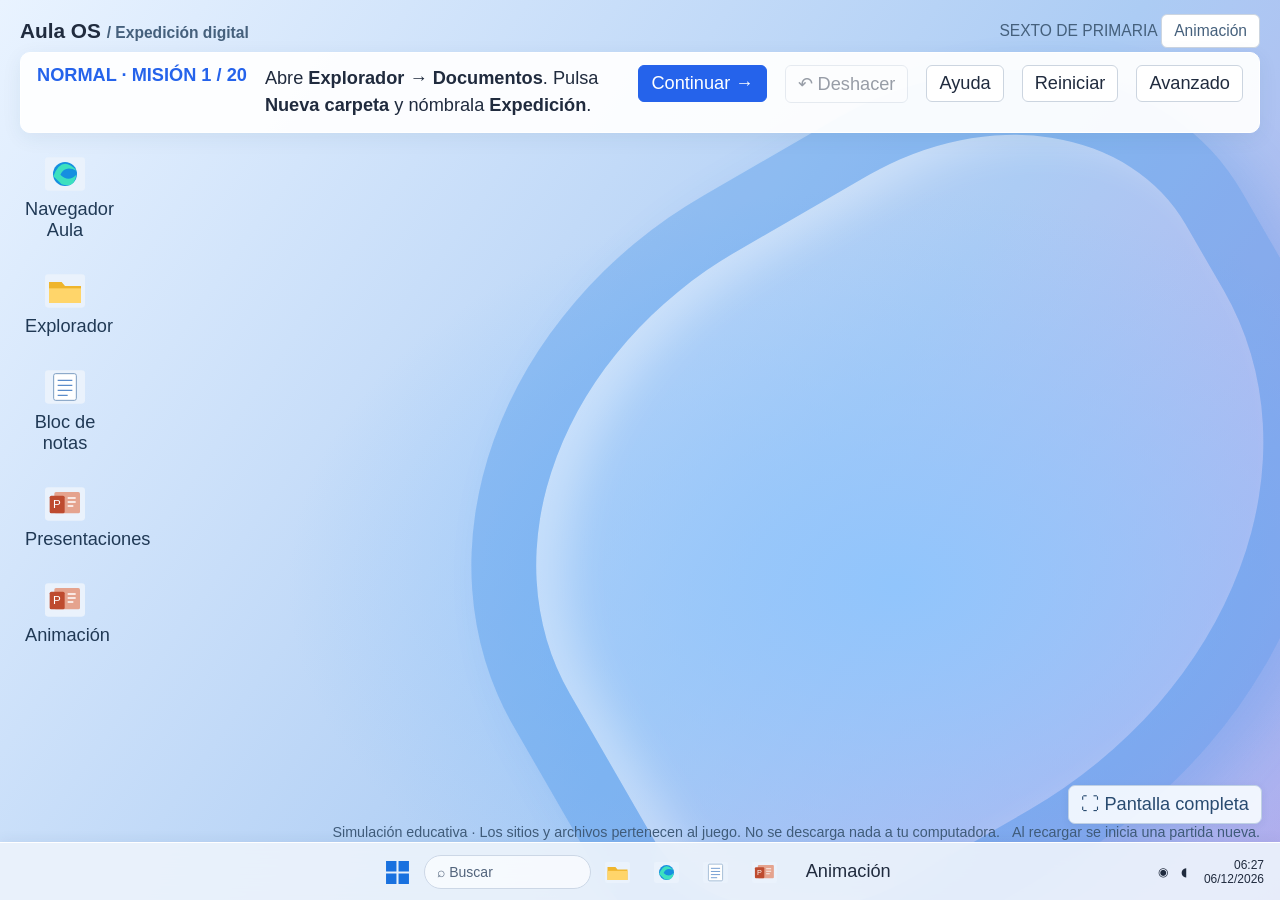
==== index.html @ e80fc4e3 "Integra estudio de animación para sexto dentro de OS6" ====
<!doctype html><html lang="es"><meta charset="utf-8"><meta name="viewport" content="width=device-width,initial-scale=1"><title>OS6</title><style>
:root{font-family:Segoe UI,Arial,sans-serif;color:#202b3e;font-size:18.2px}*{box-sizing:border-box}body{margin:0;background:#dfeafb;overflow:hidden}button,input,textarea{font:inherit}button{cursor:pointer;color:inherit;border:1px solid #ccd5e0;border-radius:6px;background:#fff;padding:7px 12px}button:hover{background:#e8f1ff}button:focus-visible,input:focus-visible{outline:2px solid #2563eb}button:disabled{opacity:.45;cursor:default}#wallpaper{position:fixed;inset:0;background:radial-gradient(ellipse at 70% 65%,#91c5fc 0,transparent 48%),linear-gradient(125deg,#e9f3ff,#acccf4 60%,#b4a9eb)}#wallpaper:after{content:'';position:absolute;width:60vw;height:70vh;left:36%;top:15%;border-radius:48% 35% 55% 30%;border:65px solid #1676df44;transform:rotate(-30deg);box-shadow:inset 24px 20px 40px #fff5,20px 25px 50px #317fe033}header{position:fixed;left:20px;top:14px;right:20px;display:flex;align-items:center;justify-content:space-between;z-index:2}header strong{font-size:20.8px}header span{font-size:15.6px;color:#45607c}#mission{position:fixed;top:52px;left:20px;right:20px;background:#fffffff0;border:1px solid #ffffff;border-radius:10px;padding:12px 16px;z-index:10002;box-shadow:0 5px 20px #23426a12;display:flex;gap:18px;align-items:center;min-height:74px}#mission .badge{white-space:nowrap;color:#2563eb;font-weight:700}#instruction{flex:1;line-height:1.5}#mission small{display:block;color:#61748c}#desktop{position:fixed;inset:146px 20px 78px;display:flex;flex-direction:column;gap:12px;align-items:start}.shortcut{width:90px;border:1px solid transparent;background:transparent;text-align:center;padding:8px 4px;color:#203955}.shortcut:hover,.shortcut.sel{background:#ffffff70;border-color:#fff}.shortcut svg{display:block;width:40px;height:40px;margin:0 auto 5px}.window{position:absolute;background:#f6f8fc;border:1px solid #fff9;border-radius:10px;box-shadow:0 16px 60px #18375b44;overflow:hidden;min-width:340px;display:flex;flex-direction:column}.titlebar{height:40px;display:flex;align-items:center;padding-left:14px;background:#eef3fa;user-select:none;cursor:move;touch-action:none}.titlebar strong{flex:1;font-size:16.9px;font-weight:600}.titlebar button{border:0;background:transparent;border-radius:0;height:40px;min-width:42px;padding:0}.titlebar button.close:hover{background:#dc3545;color:white}.content{padding:14px;overflow:auto;flex:1;min-height:0}.toolbar{display:flex;align-items:center;gap:6px;flex-wrap:wrap;padding:9px 12px;border-bottom:1px solid #dce3ed;background:#fff}.path{flex:1;min-width:180px;background:#f6f8fb;border:1px solid #dbe2ed;border-radius:5px;padding:7px;color:#627087}.files{display:grid;grid-template-columns:repeat(auto-fill,minmax(100px,1fr));gap:9px}.file{border:1px solid transparent;background:transparent;text-align:center;min-height:105px;word-break:break-word;font-size:15.6px;padding:8px}.file svg{width:58px;height:58px;display:block;margin:auto auto 6px}.file.sel{background:#dcecff;border-color:#90bdf4}.file.cut{opacity:.5}.empty{color:#748299;margin:30px;text-align:center}.browserline{display:flex;gap:6px;padding:9px;background:white}.browserline input{flex:1;min-width:100px;border:1px solid #ccd8e6;border-radius:20px;padding:8px 14px}.sitehead{border-bottom:1px solid #dce3ed;padding-bottom:15px;margin-bottom:14px}.sitehead h2{margin:2px 0 5px;font-size:28.6px}.sitehead p{margin:0 0 12px;color:#62718a}.search{display:flex;gap:8px}.search input{flex:1;min-width:60px;padding:8px;border:1px solid #ccd8e6;border-radius:6px}.gallery{display:grid;grid-template-columns:repeat(auto-fill,minmax(145px,1fr));gap:12px}.card{background:white;border:1px solid #dde5ee;border-radius:8px;padding:10px;text-align:center}.card svg{width:100%;height:100px;display:block;background:#edf4fa;border-radius:5px}.card h3{font-size:18.2px;margin:9px 0}.card button{font-size:15.6px;width:100%}.notice{font-size:15.6px;color:#6b7e93;margin:12px 0}.homecards{display:flex;gap:12px;margin:25px 0;flex-wrap:wrap}.homecards button{padding:20px;flex:1;text-align:left;line-height:1.7}.homecards b{display:block;font-size:23.4px;color:#2563eb}#taskbar{position:fixed;bottom:0;height:54px;left:0;right:0;background:#f2f6fbdc;backdrop-filter:blur(20px);border-top:1px solid white;display:flex;justify-content:center;align-items:center;gap:8px;z-index:10003}#taskbar button{background:transparent;border:0;width:44px;height:42px;padding:9px}#taskbar svg{width:25px;height:25px}#taskbar button:hover{background:#fff9}#clock{position:absolute;right:18px;font-size:15.6px;text-align:right}#start{position:fixed;bottom:65px;left:50%;transform:translateX(-50%);width:330px;background:#f5f8fff5;padding:24px;border:1px solid white;border-radius:12px;box-shadow:0 15px 60px #16365b44;z-index:10004}#start button{display:block;width:100%;text-align:left;margin-top:10px}#context{position:fixed;z-index:10008;background:#fcfdfff5;border:1px solid #d5dfeb;box-shadow:0 8px 24px #122b4b33;border-radius:8px;padding:5px;min-width:190px}#context button{display:block;border:0;background:transparent;width:100%;text-align:left}#toast{position:fixed;bottom:70px;right:20px;padding:12px 18px;border-radius:9px;background:#14375a;color:white;z-index:10009;max-width:360px;box-shadow:0 8px 24px #0002}#dialog{position:fixed;inset:0;background:#152c4666;display:grid;place-items:center;z-index:10010}#dialog[hidden], [hidden]{display:none!important}.dialogbox{width:min(420px,90vw);background:#fff;border:1px solid #dde7f1;border-radius:10px;padding:22px}.dialogbox h2{font-size:23.4px;margin-top:0}.dialogbox input{width:100%;padding:10px;margin:8px 0 15px;border:1px solid #becddd;border-radius:5px}.actions{display:flex;justify-content:end;gap:8px}.primary{background:#2563eb;color:white;border-color:#2563eb}textarea{width:100%;height:calc(100% - 70px);min-height:140px;resize:none;border:1px solid #d8e1ed;border-radius:6px;padding:12px;background:white}.note-name{width:210px;padding:7px;border:1px solid #ccd8e6;border-radius:5px}.hint{font-size:15.6px;color:#667c92}.preview svg{width:100%;height:250px}footer{position:fixed;bottom:60px;right:20px;font-size:14.3px;color:#405c7a}#mouse{position:fixed;pointer-events:none;z-index:20000;display:none;width:40px;filter:drop-shadow(1px 2px 2px #0005)}body.guide,body.guide *{cursor:none!important}@media(max-width:650px){header span{display:none}#mission{left:8px;right:8px;top:43px;gap:8px;padding:9px;font-size:15.6px}.window{max-width:calc(100vw - 16px)!important;left:8px!important}#desktop{top:155px}#clock{display:none}footer{font-size:13px;right:8px}}

.save-dialog{width:min(680px,94vw);background:#f6f8fc;border:1px solid #e4ebf3;border-radius:10px;box-shadow:0 22px 80px #142b4d66;overflow:hidden}
.save-title{padding:14px 18px;background:#edf2f9;font-weight:600}
.save-main{display:flex;height:min(280px,40vh)}.save-main aside{width:130px;background:#edf2f8;padding:12px;border-right:1px solid #dce4ee}.save-main aside button{border:0;background:transparent;text-align:left;width:100%}
.save-list{flex:1;overflow:auto;align-content:start;padding:14px;background:#fff;grid-template-columns:repeat(auto-fill,minmax(100px,1fr))}
.save-bottom{padding:14px 18px;border-top:1px solid #dce4ee}.save-bottom label{display:flex;align-items:center;gap:14px}.save-name{flex:1;min-width:60px;padding:8px;border:1px solid #b9cadc;border-radius:5px}
#toast{display:flex;align-items:center;gap:10px}.toast-icon{display:inline-flex;flex-shrink:0}.toast-icon svg{width:28px;height:28px}

#start{width:min(530px,94vw);padding:24px 26px 0;background:#f3f7fff2;backdrop-filter:blur(24px);max-height:calc(100vh - 210px);overflow:auto}
.start-brand{display:flex;align-items:center;gap:12px;margin-bottom:22px}.start-logo{display:flex;width:32px;height:32px}.start-logo svg{width:100%;height:100%}.start-brand strong{display:block;font-size:23.4px}.start-brand div>span{font-size:15.6px;color:#687e96}
#start h3{font-size:16.9px;margin:18px 0 10px;font-weight:600}#start h3>span{font-size:14.3px;font-weight:400;color:#74869b;margin-left:10px}
.start-grid{display:grid;grid-template-columns:repeat(4,1fr);gap:5px}
#start .start-grid button{display:flex;flex-direction:column;align-items:center;justify-content:start;gap:8px;margin:0;padding:12px 4px;min-height:87px;border:1px solid transparent;background:transparent;text-align:center;font-size:15.6px;line-height:1.3}
#start .start-grid button:hover{background:#ffffffa0;border-color:#e0e9f6}#start .start-grid svg{width:35px;height:35px;flex-shrink:0}
#startRecent{display:grid;grid-template-columns:1fr 1fr;gap:5px;min-height:60px}#start #startRecent button{display:flex;align-items:center;gap:9px;background:transparent;border:0;margin:0;padding:9px;text-align:left;font-size:15.6px;overflow:hidden}#startRecent svg{width:28px;height:28px;flex-shrink:0}#startRecent span{overflow:hidden;text-overflow:ellipsis;white-space:nowrap}#startRecent p{font-size:15.6px;color:#74869b;grid-column:1/-1;margin:8px 0 16px}
.start-bottom{display:flex;align-items:center;gap:10px;background:#e5edf8b0;margin:18px -26px 0;padding:14px 26px;border-top:1px solid #dbe4f0;font-size:15.6px}.start-avatar{display:grid;place-items:center;width:30px;height:30px;background:#c6daf7;color:#255ba3;border-radius:50%;font-weight:600}#start .start-bottom button{margin:0 0 0 auto;width:34px;height:34px;padding:7px;background:transparent;border:0}#startRestart svg{width:20px;height:20px}
@media(max-width:450px){.start-grid{grid-template-columns:repeat(3,1fr)}}

.ppt-body{padding:0!important;display:flex;flex-direction:column;background:#e9edf3}.ppt-ribbon{display:flex;flex-wrap:wrap;align-items:center;gap:6px;padding:9px 12px;background:#fff;border-top:3px solid #be4b2f;border-bottom:1px solid #d4dce7}.ppt-ribbon b{color:#b34e36;margin-right:10px;font-size:16.9px}.ppt-ribbon button{font-size:15.6px;padding:6px 8px}.ppt-ribbon label{display:flex;align-items:center;gap:4px;font-size:15.6px}.ppt-ribbon input{width:30px;height:25px;border:0;padding:0}.ppt-layout{display:flex;flex:1;min-height:0}.ppt-thumbs{width:135px;flex-shrink:0;border-right:1px solid #cad4e0;padding:10px;overflow:auto}.ppt-thumb{display:flex;align-items:center;gap:5px;width:100%;border:1px solid transparent;background:transparent;padding:4px;margin-bottom:9px;font-size:14.3px}.ppt-thumb.active{border-color:#c45a41;background:#fff5f1}.ppt-thumb>div{width:90px;aspect-ratio:16/9;background:white;border:1px solid #cad4e0;overflow:hidden;padding:5px;text-align:left}.ppt-thumb strong{display:block;font-size:9.1px;overflow:hidden;white-space:nowrap}.ppt-thumb svg{width:23px;height:20px}.ppt-work{flex:1;min-width:0;overflow:auto;padding:18px;display:flex;flex-direction:column;align-items:center;justify-content:flex-start}.ppt-image-tools{order:-1;flex-shrink:0;padding:0 0 12px!important;position:sticky;top:-18px;z-index:2;background:#e9edf3}.ppt-image-tools select{font:inherit;max-width:150px}.ppt-image-tools input[type=range]{width:130px;touch-action:none}.ppt-image-tools output{min-width:3em;text-align:center}.ppt-slide{width:100%;max-width:690px;aspect-ratio:16/9;position:relative;flex-shrink:0;box-shadow:0 3px 12px #20334726;overflow:hidden}.ppt-title{position:absolute;left:6%;top:7%;width:88%;height:19%;font-size:clamp(19.5px,2.6vw,36.4px);font-weight:600;border:1px dashed #b3becc;background:transparent;padding:4px;color:#23324b}.ppt-text{position:absolute;left:6%;top:31%;width:42%;height:55%;min-height:0;font-size:20.8px;border:1px dashed #b3becc;background:transparent;padding:6px;border-radius:0}.ppt-images{position:absolute;inset:0;pointer-events:none}.ppt-picture{position:absolute;pointer-events:auto;cursor:move;touch-action:none;border:2px solid transparent}.ppt-picture.picked{border:2px solid #bd553c}.ppt-picture svg{width:100%;height:auto;display:block;pointer-events:none}.ppt-image-tools{display:flex;flex-wrap:wrap;gap:10px;align-items:center;font-size:15.6px;padding-top:12px}.ppt-image-tools label{display:flex;align-items:center;gap:5px}.ppt-image-tools button{font-size:15.6px}.ppt-status{padding:6px 12px;font-size:14.3px;background:#f7f9fc;color:#657b94;border-top:1px solid #d4dce7}.ppt-player{position:fixed;inset:0;background:#101827;z-index:30000;display:flex;flex-direction:column;align-items:center;justify-content:center;padding:25px}.ppt-player-stage{width:min(1100px,95vw);aspect-ratio:16/9;max-height:85vh;position:relative;overflow:hidden;background:white}.ppt-player-stage h2{position:absolute;left:6%;top:7%;width:88%;margin:0;font-size:clamp(26px,3.9vw,57.2px);white-space:pre-wrap}.ppt-player-stage>p{position:absolute;left:6%;top:31%;width:42%;margin:0;font-size:clamp(19.5px,2.6vw,33.8px);white-space:pre-wrap}.ppt-show-image{position:absolute}.ppt-show-image svg{width:100%;height:auto}.ppt-player-controls{display:flex;gap:15px;align-items:center;color:white;margin-top:14px;font-size:16.9px}

.ppt-tabs{display:flex;gap:22px;padding:10px 16px 0;background:#fff;border-top:3px solid #be4b2f;font-size:15.6px;flex-shrink:0}.ppt-tabs span,.ppt-tabs strong{padding:0 0 8px}.ppt-tabs strong{color:#b34e36;border-bottom:3px solid #b34e36}.ppt-ribbon{border-top:0!important}.ppt-ribbon .ppt-new{display:flex;align-items:center;gap:8px;padding:7px 10px;background:#fff8f4;border-color:#e2c6bb}.ppt-new svg{width:34px;height:30px;flex-shrink:0}.ppt-new span{max-width:85px;text-align:left}.ppt-thumbs{cursor:default}
.ppt-tabs button{border:0;border-radius:0;background:transparent;padding:0 0 8px;font-size:15.6px}.ppt-tabs button.active{color:#b34e36;border-bottom:3px solid #b34e36}#sessionStatus{margin-left:8px}
#mission{max-height:28vh;overflow:auto;align-items:start}.titlebar{flex-shrink:0}.window{min-width:min(340px,calc(100vw - 20px))}#desktop{top:var(--workspace-top,150px)}@media(max-width:650px){.window{left:10px!important}}

#mission{flex-wrap:wrap}#instruction{min-width:180px}#taskbar{height:58px;gap:5px;background:#edf3fbe8;box-shadow:0 -1px 12px #38587515}#taskbar button{position:relative;border-radius:5px;transition:background .15s}#taskbar button.running:after{content:'';position:absolute;bottom:2px;left:17px;width:10px;height:3px;border-radius:3px;background:#708399}#taskbar button.active{background:#fff9}#taskbar button.active:after{background:#1976d2;width:20px;left:12px}#taskbar .task-search{width:clamp(70px,13vw,170px);height:34px;border:1px solid #ccd7e6;background:#ffffffa0;border-radius:18px;text-align:left;padding:0 12px;font-size:14px;color:#52647c}#taskbar .task-search svg{width:16px;height:16px;vertical-align:middle;margin-right:6px}.task-tray{position:absolute;right:16px;display:flex;align-items:center;gap:12px;font-size:12px}.task-tray #clock{position:static;font-size:12px;white-space:pre-line}.tray-symbols{letter-spacing:5px}#startSearch{width:100%;border:1px solid #bacce1;border-bottom:2px solid #3686d5;border-radius:18px;padding:9px 14px;background:#ffffffd0;margin-bottom:16px;font-size:15px}#start .start-grid button[hidden]{display:none!important}#start{bottom:68px}#missionBubble{position:fixed;right:22px;bottom:80px;z-index:10011;width:min(410px,calc(100vw - 32px));max-height:50vh;overflow:auto;background:#fffdf4;color:#293c54;border:1px solid #e1c77c;border-radius:12px;padding:16px 40px 14px 18px;box-shadow:0 8px 32px #193b6133;font-size:16px;line-height:1.5}#missionBubble:after{content:'';position:absolute;bottom:-8px;right:30px;width:14px;height:14px;background:#fffdf4;border-right:1px solid #e1c77c;border-bottom:1px solid #e1c77c;transform:rotate(45deg)}#missionBubble p{margin:8px 0 0;white-space:pre-line}.bubble-close{position:absolute;right:5px;top:4px;border:0;background:transparent;padding:2px 8px}#taskbar button:focus-visible{outline:2px solid #2563eb}@media(max-width:850px){.tray-symbols{display:none}#taskbar{justify-content:flex-start;padding-left:8px}.task-tray{right:8px}}@media(max-width:500px){#taskbar .task-search{display:none}.task-tray{display:none}#taskbar{justify-content:center}#missionBubble{right:16px}}
</style><body><div id="wallpaper"></div><header><strong>Aula OS <span> / Expedición digital</span></strong><span>SEXTO DE PRIMARIA <button onclick="launchTask('animation')">Animación</button></span></header><section id="mission" aria-live="polite"><span class="badge" id="level"></span><div id="instruction"></div><button id="continue" class="primary">Continuar →</button><button id="undo" title="Deshacer · Ctrl/Cmd + Z" disabled>↶ Deshacer</button><button id="help">Ayuda</button><button id="reset">Reiniciar</button><button id="modeToggle" aria-pressed="false">Avanzado</button></section><main id="desktop"></main><div id="windows"></div><section id="start" hidden aria-label="Menú Inicio"><div class="start-brand"><span class="start-logo"></span><div><strong>Aula OS</strong><span>Tu espacio de trabajo</span></div></div><input id="startSearch" aria-label="Buscar aplicación" placeholder="Buscar una aplicación"><h3>Anclado</h3><div class="start-grid"><button data-app="browser" data-icon="browser"><span>Navegador Aula</span></button><button data-app="files" data-icon="folder"><span>Explorador</span></button><button data-app="note" data-icon="note"><span>Bloc de notas</span></button><button data-app="slides" data-icon="slides"><span>Presentaciones</span></button><button data-app="animation" data-icon="slides"><span>Animación</span></button><button data-app="docs" data-icon="folder"><span>Documentos</span></button><button data-app="pictures" data-icon="picture"><span>Imágenes</span></button><button data-app="downloads" data-icon="download"><span>Descargas</span></button><button data-app="help" data-icon="help"><span>Ayuda</span></button><button id="guideToggle" data-icon="mouse"><span>Mouse guía: apagado</span></button></div><h3>Recomendados <span>Archivos recientes</span></h3><div id="startRecent"></div><div class="start-bottom"><span class="start-avatar" aria-hidden="true">A</span><span>Estudiante</span><button id="startRestart" aria-label="Reiniciar práctica" title="Reiniciar práctica"><svg viewBox="0 0 24 24" fill="none"><path d="M12 3v9M7 6a8 8 0 1 0 10 0" stroke="currentColor" stroke-width="2" stroke-linecap="round"/></svg></button></div></section><nav id="taskbar" aria-label="Barra de tareas"></nav><div id="context" hidden></div><aside id="missionBubble" role="status" aria-live="polite" hidden><button aria-label="Cerrar ayuda" class="bubble-close">×</button><strong>Antes de continuar…</strong><p></p></aside><div id="toast" role="status" hidden></div><div id="dialog" hidden></div><footer>Simulación educativa · Los sitios y archivos pertenecen al juego. No se descarga nada a tu computadora. <span id="sessionStatus">Al recargar se inicia una partida nueva.</span></footer><div id="mouse" aria-hidden="true"></div>
<script>
'use strict';
const $=s=>document.querySelector(s), svg=(body,bg='#eaf2fc')=>`<svg viewBox="0 0 120 100" xmlns="http://www.w3.org/2000/svg"><rect width="120" height="100" rx="10" fill="${bg}"/>${body}</svg>`;
const icons={folder:svg('<path d="M12 23h38l10 12h48v51H12Z" fill="#efb52c"/><path d="M12 42h96v44H12Z" fill="#ffd56a"/>'),browser:svg('<circle cx="60" cy="50" r="36" fill="#168fe0"/><path d="M25 57q25-65 70-17-35-18-49 12 25 24 48 0-5 42-44 29Z" fill="#3de0bf"/>'),note:svg('<rect x="26" y="10" width="68" height="80" rx="6" fill="#fff" stroke="#7c9dc1" stroke-width="3"/><path d="M38 30h44M38 45h44M38 60h44M38 75h30" stroke="#5b8cca" stroke-width="4"/>'),start:'<svg viewBox="0 0 24 24"><path d="M1 1h10v10H1Zm12 0h10v10H13ZM1 13h10v10H1Zm12 0h10v10H13Z" fill="#1971df"/></svg>'};
const art=[
['sol','Sol','naturaleza','<circle cx="60" cy="50" r="24" fill="#ffc928"/><path d="M60 10v10M60 80v10M20 50H10M100 50h10M30 20l8 9M90 20l-8 9M30 80l8-9M90 80l-8-9" stroke="#eea20b" stroke-width="5"/>'],
['gato','Gato','naturaleza','<path d="M30 65V22l25 16h10l25-16v43Q60 97 30 65" fill="#8196aa"/><circle cx="47" cy="55" r="4"/><circle cx="74" cy="55" r="4"/><path d="m57 68 5 5 5-5" fill="#f5b4ba"/>'],
['casa','Casa','naturaleza','<path d="M25 44h70v45H25Z" fill="#f8d69b"/><path d="m15 45 45-32 45 32" fill="#ca6557"/><path d="M51 89V59h20v30" fill="#6089a8"/>'],
['flor','Flor','naturaleza','<path d="M60 90V50" stroke="#408767" stroke-width="7"/><g fill="#e58fa7"><circle cx="45" cy="35" r="17"/><circle cx="75" cy="35" r="17"/><circle cx="60" cy="22" r="17"/><circle cx="60" cy="48" r="17"/></g><circle cx="60" cy="35" r="13" fill="#ffdc66"/>'],
['pez','Pez','naturaleza','<path d="m80 50 29-25v50Z" fill="#cc7743"/><ellipse cx="51" cy="50" rx="38" ry="25" fill="#f5b36b"/><circle cx="31" cy="44" r="4" fill="#27374e"/>'],
['estrella','Estrella','espacio','<path d="m60 9 14 27 30 5-22 22 5 29-27-14-27 14 5-29-22-22 30-5Z" fill="#ffd55b" stroke="#caa22c" stroke-width="3"/>'],
['cohete','Cohete','espacio','<path d="m48 71 12 23 12-23" fill="#f0a338"/><path d="M40 70V40Q40 20 60 7q20 13 20 33v30Z" fill="#dbe5f3" stroke="#637b9d" stroke-width="3"/><circle cx="60" cy="39" r="10" fill="#3796d5"/><path d="m40 52-17 30 17-9M80 52l17 30-17-9" fill="#cf655d"/>'],
['planeta','Planeta','espacio','<circle cx="60" cy="50" r="29" fill="#b39ad9"/><ellipse cx="60" cy="50" rx="51" ry="12" fill="none" stroke="#e3b971" stroke-width="8" transform="rotate(-23 60 50)"/>'],
['luna','Luna','espacio','<circle cx="60" cy="50" r="35" fill="#bdc9d8"/><g fill="#91a2b9"><circle cx="43" cy="39" r="9"/><circle cx="72" cy="65" r="11"/><circle cx="76" cy="32" r="6"/></g>'],
['arbol','Árbol','naturaleza','<path d="M54 52h13v42H54Z" fill="#a77c54"/><g fill="#54a17e"><circle cx="60" cy="29" r="23"/><circle cx="40" cy="47" r="22"/><circle cx="80" cy="47" r="22"/></g>']
,
['satelite','Satélite','espacio','<path d="M12 32h27v35H12Zm69 0h27v35H81Z" fill="#4284bd"/><path d="M45 26h30v46H45Z" fill="#bac7da"/><path d="m58 25 18-15M55 74l-8 17" stroke="#536f91" stroke-width="4"/>'],
['astronauta','Astronauta','espacio','<circle cx="60" cy="27" r="21" fill="#e5edf5" stroke="#688bad" stroke-width="3"/><rect x="46" y="18" width="28" height="19" rx="8" fill="#255788"/><path d="M38 50h44v32H38Zm5 32v15m34-15v15M38 55 20 70m62-15 18 15" fill="#e6edf4" stroke="#688bad" stroke-width="9"/>'],
['cometa','Cometa','espacio','<path d="m20 15 72 43-20 25Z" fill="#f5c47d"/><path d="m35 9 58 48-9 13Z" fill="#ef9d67"/><circle cx="86" cy="70" r="19" fill="#8fb6d7"/>'],
['telescopio','Telescopio','espacio','<path d="m20 35 61-22 10 28-61 22Z" fill="#689abf"/><path d="m57 55 0 14-22 25m22-25 22 25" stroke="#506b87" stroke-width="6"/>'],
['galaxia','Galaxia','espacio','<ellipse cx="60" cy="50" rx="48" ry="20" transform="rotate(-25 60 50)" fill="#bcb0df"/><ellipse cx="60" cy="50" rx="35" ry="12" transform="rotate(-25 60 50)" fill="#827abd"/><circle cx="60" cy="50" r="12" fill="#f9df97"/><g fill="#fff"><circle cx="22" cy="18" r="3"/><circle cx="97" cy="79" r="3"/></g>'],
['mariposa','Mariposa','naturaleza','<path d="M56 51Q6 2 12 51q1 34 44 13M64 51q50-49 44 0-1 34-44 13" fill="#c193d8"/><path d="M60 34v47m0-47L50 20m10 14 10-14" stroke="#5b5877" stroke-width="5"/>'],
['tortuga','Tortuga','naturaleza','<ellipse cx="58" cy="55" rx="34" ry="26" fill="#5c9673"/><circle cx="101" cy="53" r="13" fill="#92b779"/><path d="m35 75-9 13m53-13 9 13M35 35l-9-13m53 13 9-13" stroke="#92b779" stroke-width="9"/><path d="m58 34 17 21-17 21-17-21Z" fill="#a5bc79"/>'],
['montana','Montaña','naturaleza','<path d="m10 88 39-70 23 38 13-18 29 50Z" fill="#728e9c"/><path d="m49 18-16 29 16-8 13 9Z" fill="#f3f7fa"/><path d="M8 89h105" stroke="#80a888" stroke-width="6"/>'],
['oceano','Océano','naturaleza','<path d="M0 40q15-12 30 0t30 0 30 0 30 0v60H0Z" fill="#5fa4c8"/><path d="M0 62q15-12 30 0t30 0 30 0 30 0M0 83q15-12 30 0t30 0 30 0 30 0" fill="none" stroke="#b9e1eb" stroke-width="5"/>'],
['volcan','Volcán','naturaleza','<path d="m13 90 33-59h28l34 59Z" fill="#a17c71"/><path d="m46 31 14 17 14-17" fill="#ea8257"/><path d="M53 26q-19-19-3-21t18 11 17 5" fill="none" stroke="#b4bcc5" stroke-width="10"/>']
].map(([id,name,site,body])=>({id,name,site,svg:svg(body)}));
let seq=0,fs=[],clip=null,selected=null,selectedParent=null,stage=0,tick=0,startTick=0,events=[],winZ=10,guide=false;
const SESSION_KEY='aula-os6-session-v1';
let undoStack=[],draftSlides=null,ready=false;
function snapshot(){return JSON.parse(JSON.stringify({seq,fs,stage,tick,startTick,events,draftSlides}));}
function checkpoint(){if(!ready)return;undoStack.push(snapshot());if(undoStack.length>25)undoStack.shift();updateUndo();}
function updateUndo(){const b=$('#undo');if(b)b.disabled=!undoStack.length;}
function persist(){const label=$('#sessionStatus');if(label)label.textContent='Al recargar se inicia una partida nueva.';}
function restore(data){seq=data.seq||0;fs=data.fs;stage=Math.max(0,Math.min(missions.length,data.stage||0));tick=data.tick||0;startTick=data.startTick||0;events=data.events||[];draftSlides=data.draftSlides||null;clip=null;selected=null;}
function undoFiles(){if(!undoStack.length)return;restore(undoStack.pop());$('#dialog').hidden=true;$('#context').hidden=true;refreshFiles();renderMission();updateUndo();persist();notify('Último cambio de archivos deshecho. El progreso también se ajustó.');}
const byId=id=>fs.find(x=>x.id===id),children=id=>fs.filter(x=>x.parent===id),assets=id=>art.find(x=>x.id===id);
function add(name,type,parent,extra={}){checkpoint();let f={id:'f'+(++seq),name,type,parent,...extra};fs.push(f);return f}
function path(id){if(id==='root')return 'Escritorio';let f=byId(id);return f?path(f.parent)+' / '+f.name:'Este equipo'}
function notify(msg){const toast=$('#toast');toast.replaceChildren();const mark=document.createElement('span');mark.className='toast-icon';mark.setAttribute('aria-hidden','true');const isFolder=/carpeta|guardad|pegad|movido|copiad|cortad/i.test(msg);mark.innerHTML=isFolder?icons.folder:'<svg viewBox="0 0 24 24" fill="none" xmlns="http://www.w3.org/2000/svg"><circle cx="12" cy="12" r="9" stroke="currentColor" stroke-width="2"/><path d="m7 12 3 3 7-7" stroke="currentColor" stroke-width="2" stroke-linecap="round" stroke-linejoin="round"/></svg>';const text=document.createElement('span');text.textContent=msg;toast.append(mark,text);$('#toast').hidden=false;clearTimeout(notify.timer);notify.timer=setTimeout(()=>$('#toast').hidden=true,3800)}
function record(type,data={}){const before=stage;events.push({type,...data,tick:++tick});check();persist();if(stage!==before)$('#missionBubble').hidden=true;else if(type!=='ppt-edit'&&type!=='folder'&&type!=='browser'&&type!=='ppt-open')showMissing();else if(!$('#missionBubble').hidden)showMissing();}
const since=(type,p=()=>true)=>events.some(e=>e.type===type&&p(e));
const project=()=>children('docs').find(x=>x.type==='folder'&&practiceMatch(x.name,'proyecto espacial'));
const requiredImages=['cohete','planeta','luna','estrella','satelite','arbol','flor','pez','mariposa','tortuga'];
const normalize=s=>String(s).normalize('NFD').replace(/[\u0300-\u036f]/g,'').toLowerCase().trim().replace(/\s+/g,' ');
// Evalúa la palabra solicitada sin penalizar acentos, mayúsculas o faltas pequeñas.
function practiceMatch(value,target){
 const words=s=>normalize(s??'').replace(/\.(svg|txt|aula)$/,'').match(/[a-z0-9]+/g)||[];
 const a=words(value),b=words(target);if(!a.length||a.length!==b.length)return false;
 return b.every((word,i)=>{
  const actual=a[i];if(actual===word)return true;
  if(/\d/.test(word)||/\d/.test(actual))return false;
  const limit=word.length<4?0:word.length<5?1:2;
  if(Math.abs(actual.length-word.length)>limit)return false;
  const rows=Array.from({length:actual.length+1},(_,r)=>Array.from({length:word.length+1},(_,c)=>r===0?c:c===0?r:0));
  for(let r=1;r<=actual.length;r++)for(let c=1;c<=word.length;c++){
   rows[r][c]=Math.min(rows[r-1][c]+1,rows[r][c-1]+1,rows[r-1][c-1]+(actual[r-1]===word[c-1]?0:1));
   if(r>1&&c>1&&actual[r-1]===word[c-2]&&actual[r-2]===word[c-1])rows[r][c]=Math.min(rows[r][c],rows[r-2][c-2]+1);
  }
  return rows[actual.length][word.length]<=limit;
 });
}
function containsAddress(text,url){return String(text||'').split(/\s+/).some(part=>practiceMatch(part.replace(/^https?:\/\//i,'').replace(/\/$/,''),url));}
const searchImages=(site,q)=>art.filter(x=>normalize(q)&&x.site===site&&(normalize(x.name).includes(normalize(q))||practiceMatch(q,x.name)));
const savedRequired=()=>requiredImages.filter(id=>children('pictures').some(x=>x.art===id));
const folderNamed=(parent,name)=>children(parent).find(f=>f.type==='folder'&&practiceMatch(f.name,name));
const hasImage=(parent,id)=>children(parent).some(f=>f.type==='image'&&f.art===id);
const noteNamed=name=>children('docs').find(f=>f.type==='text'&&practiceMatch(f.name,name));
const deckNamed=name=>children('docs').find(f=>f.type==='slides'&&practiceMatch(f.name,name));
const spaceIds=['cohete','planeta','luna','satelite'],natureIds=['arbol','flor','mariposa','tortuga'];
const expedition=()=>folderNamed('docs','Expedición');
const subfolder=name=>expedition()?folderNamed(expedition().id,name):null;
const slideTitle=name=>draftSlides?.find(s=>practiceMatch(s.title,name));
const normalMissions=[
{txt:'Abre <b>Explorador → Documentos</b>. Pulsa <b>Nueva carpeta</b> y nómbrala <b>Expedición</b>.',test:()=>!!folderNamed('docs','Expedición')},
{txt:'En <b>Documentos → Expedición</b>, crea dos carpetas: <b>Espacio</b> y <b>Naturaleza</b>.',test:()=>!!expedition()&&!!folderNamed(expedition().id,'Espacio')&&!!folderNamed(expedition().id,'Naturaleza')},
{txt:'Abre el <b>Navegador Aula del escritorio</b>. Escribe <b>aula.test/espacio</b> y pulsa Enter. Busca <b>Cohete, Planeta, Luna y Satélite</b>. En cada imagen: <b>clic derecho → Guardar imagen como… → Imágenes → Guardar</b>.',test:()=>spaceIds.every(id=>hasImage('pictures',id)),count:()=>spaceIds.filter(id=>!hasImage('pictures',id)).map(id=>assets(id).name)},
{txt:'En <b>Navegador Aula</b>, entra a <b>aula.test/naturaleza</b>. Busca <b>Árbol, Flor, Mariposa y Tortuga</b>. Guarda cada una con <b>clic derecho → Guardar imagen como… → Imágenes → Guardar</b>.',test:()=>natureIds.every(id=>hasImage('pictures',id)),count:()=>natureIds.filter(id=>!hasImage('pictures',id)).map(id=>assets(id).name)},
{txt:'En <b>Explorador → Imágenes</b>, <b>copia</b> Cohete, Planeta, Luna y Satélite, uno por uno. Pégalos en <b>Documentos → Expedición → Espacio</b>. Conserva los originales.',test:()=>!!subfolder('Espacio')&&spaceIds.every(id=>hasImage(subfolder('Espacio').id,id)&&hasImage('pictures',id))},
{txt:'En <b>Explorador → Imágenes</b>, <b>corta</b> Árbol, Flor, Mariposa y Tortuga, uno por uno. Pégalos en <b>Documentos → Expedición → Naturaleza</b>. Ya no deben quedar en Imágenes.',test:()=>!!subfolder('Naturaleza')&&natureIds.every(id=>hasImage(subfolder('Naturaleza').id,id)&&!hasImage('pictures',id))},
{txt:'Abre <b>Documentos → Expedición → Espacio</b>. Con <b>clic derecho → Renombrar</b>, cambia Cohete.svg a <b>01-Cohete.svg</b> y Planeta.svg a <b>02-Planeta.svg</b>.',test:()=>!!subfolder('Espacio')&&[['cohete','01-Cohete.svg'],['planeta','02-Planeta.svg']].every(([id,name])=>children(subfolder('Espacio').id).some(f=>f.art===id&&practiceMatch(f.name,name)))},
{txt:'En el <b>Bloc</b>, escribe <b>aula.test/espacio</b> y <b>aula.test/naturaleza</b>, una por línea. Nombra el archivo <b>Fuentes.txt</b> y pulsa <b>Guardar en Documentos</b>.',test:()=>!!noteNamed('Fuentes.txt')&&['aula.test/espacio','aula.test/naturaleza'].every(url=>containsAddress(noteNamed('Fuentes.txt').text,url))},
{txt:'Abre <b>Presentaciones</b>. En la primera diapositiva escribe el título <b>Expedición digital</b> y, en el texto de abajo, tu nombre.',test:()=>practiceMatch(draftSlides?.[0]?.title,'expedicion digital')&&!!draftSlides?.[0]?.text.trim()},
{txt:'En <b>Presentaciones → Inicio → Nueva diapositiva</b>, añade tres: <b>Espacio</b>, <b>Naturaleza</b> y <b>Fuentes</b>. Deben quedar cuatro en total.',test:()=>draftSlides?.length===4&&['espacio','naturaleza','fuentes'].every(t=>draftSlides.some(s=>practiceMatch(s.title,t)))},
{txt:'Selecciona la diapositiva <b>Espacio → Insertar imagen</b>. Abre <b>Documentos → Expedición → Espacio</b> e inserta <b>01-Cohete.svg</b> y <b>02-Planeta.svg</b>, uno por uno.',test:()=>!!slideTitle('Espacio')&&['cohete','planeta'].every(id=>slideTitle('Espacio').images.some(i=>i.art===id))},
{txt:'Selecciona la diapositiva <b>Naturaleza → Insertar imagen</b>. Abre <b>Documentos → Expedición → Naturaleza</b> e inserta <b>Árbol.svg</b> y <b>Mariposa.svg</b>.',test:()=>!!slideTitle('Naturaleza')&&['arbol','mariposa'].every(id=>slideTitle('Naturaleza').images.some(i=>i.art===id))},
{txt:'En las diapositivas <b>Espacio</b> y <b>Naturaleza</b>, escribe una explicación propia de <b>12 palabras como mínimo en cada una</b>. El título no cuenta.',test:()=>['Espacio','Naturaleza'].every(t=>!!slideTitle(t)&&slideTitle(t).text.trim().split(/\s+/).filter(Boolean).length>=12)},
{txt:'En la diapositiva <b>Fuentes</b>, escribe <b>aula.test/espacio</b> y <b>aula.test/naturaleza</b>, una dirección por línea.',test:()=>!!slideTitle('Fuentes')&&['aula.test/espacio','aula.test/naturaleza'].every(url=>containsAddress(slideTitle('Fuentes').text,url))},
{txt:'En <b>Espacio</b> y <b>Naturaleza</b>, selecciona cada imagen: elige la imagen en la lista <b>Imagen</b>, cambia su tamaño con <b>Ancho</b> o los botones <b>− / +</b> y arrástrala a otra posición. Haz ambas acciones en las cuatro imágenes.',test:()=>['Espacio','Naturaleza'].every(t=>!!slideTitle(t)&&slideTitle(t).images.length>=2&&slideTitle(t).images.every(i=>i.width!==28&&(i.x!==55||i.y!==35)))},
{txt:'Selecciona cada diapositiva y cambia su color con <b>Fondo</b>. Las cuatro deben tener un fondo distinto del blanco; usa colores claros.',test:()=>draftSlides?.length===4&&draftSlides.every(s=>s.bg!=='#ffffff')},
{txt:'En el panel izquierdo, haz <b>clic derecho en una miniatura → Duplicar diapositiva</b>. En la copia: <b>clic derecho → Eliminar diapositiva</b>. Conserva cuatro.',test:()=>since('ppt-duplicate')&&since('ppt-delete')&&draftSlides?.length===4},
{txt:'Con <b>clic derecho en una miniatura → Mover arriba / abajo</b>, ordena: <b>Expedición digital, Espacio, Naturaleza, Fuentes</b>. Mueve al menos una; si ya está en orden, muévela y devuélvela.',test:()=>since('ppt-reorder')&&draftSlides?.length===4&&draftSlides.every((s,i)=>practiceMatch(s.title,['expedicion digital','espacio','naturaleza','fuentes'][i]))},
{txt:'En <b>Presentaciones → Guardar como…</b>, escribe <b>Expedición final.aula</b> y pulsa Guardar. Quedará en <b>Documentos</b>.',test:()=>!!deckNamed('Expedición final.aula')&&deckNamed('Expedición final.aula').slides.length===4&&['Espacio','Naturaleza'].every(t=>deckNamed('Expedición final.aula').slides.some(s=>practiceMatch(s.title,t)&&s.images.length>=2))},
{txt:'Cierra el editor con la <b>X</b>. Desde <b>Explorador → Documentos</b>, abre <b>Expedición final.aula</b> y pulsa <b>Presentar ▷</b>. Revisa con Siguiente; sal con Escape.',test:()=>events.some(open=>open.type==='ppt-reopen'&&practiceMatch(open.name,'expedicion final.aula')&&events.some(show=>show.tick>open.tick&&show.type==='ppt-show'&&show.slides.length===4&&practiceMatch(show.slides[0].title,'expedicion digital')))}
];

let mode='normal';
const advancedTitles=['Expedición científica','Espacio','Naturaleza','Comparación','Conclusiones','Fuentes'];
const wordCount=text=>String(text||'').trim().split(/\s+/).filter(Boolean).length;
const advancedSlide=title=>slideTitle(title);
const advancedImages=()=>['Espacio','Naturaleza'].flatMap(title=>advancedSlide(title)?.images||[]);
const backupFolder=()=>expedition()?folderNamed(expedition().id,'Respaldo'):null;
const advancedDeck=()=>deckNamed('Expedición científica.aula');
const hasAdvancedOrder=slides=>slides?.length===6&&slides.every((slide,i)=>practiceMatch(slide.title,advancedTitles[i]));
const advancedMissions=[
 ...normalMissions.slice(0,8),
 {txt:'En el Bloc, redacta un <b>Informe.txt</b> de al menos <b>40 palabras</b> sobre cómo investigar el espacio y la naturaleza. Guárdalo en Documentos.',test:()=>wordCount(noteNamed('Informe.txt')?.text)>=40,missing:()=>['Guarda Informe.txt en Documentos. Llevas '+wordCount(noteNamed('Informe.txt')?.text)+' de 40 palabras.']},
 {txt:'En <b>Documentos / Expedición</b>, crea una carpeta llamada <b>Respaldo</b>.',test:()=>!!backupFolder()},
 {txt:'<b>Corta Informe.txt</b> desde Documentos y pégalo en <b>Expedición</b>. Debe desaparecer de Documentos.',test:()=>!!expedition()&&children(expedition().id).some(f=>f.type==='text'&&practiceMatch(f.name,'Informe.txt')&&wordCount(f.text)>=40)&&!noteNamed('Informe.txt')&&since('move',e=>practiceMatch(e.name,'Informe.txt')&&e.parent===expedition().id)},
 {txt:'<b>Copia Informe.txt</b> desde Expedición y pégalo en <b>Expedición / Respaldo</b>. Conserva ambos archivos.',test:()=>!!backupFolder()&&[expedition().id,backupFolder().id].every(parent=>children(parent).some(f=>f.type==='text'&&practiceMatch(f.name,'Informe.txt')&&wordCount(f.text)>=40))&&since('paste',e=>practiceMatch(e.name,'Informe.txt')&&e.parent===backupFolder().id)},
 {txt:'En Presentaciones, crea la portada <b>Expedición científica</b>. En el texto escribe tu nombre, grupo y fecha, en <b>tres líneas</b>.',test:()=>practiceMatch(draftSlides?.[0]?.title,'Expedición científica')&&(draftSlides[0].text||'').split(/\n/).filter(line=>line.trim()).length>=3},
 {txt:'Crea <b>seis diapositivas</b> en total con estos títulos: <b>Expedición científica, Espacio, Naturaleza, Comparación, Conclusiones, Fuentes</b>.',test:()=>draftSlides?.length===6&&advancedTitles.every(title=>!!advancedSlide(title))},
 {txt:'En <b>Espacio</b>, inserta <b>Cohete, Planeta y Luna</b> desde Expedición / Espacio.',test:()=>['cohete','planeta','luna'].every(id=>advancedSlide('Espacio')?.images.some(i=>i.art===id))},
 {txt:'En <b>Naturaleza</b>, inserta <b>Árbol, Flor y Mariposa</b> desde Expedición / Naturaleza.',test:()=>['arbol','flor','mariposa'].every(id=>advancedSlide('Naturaleza')?.images.some(i=>i.art===id))},
 {txt:'Redacta una explicación propia de <b>20 palabras como mínimo</b> en Espacio y otra en Naturaleza.',test:()=>['Espacio','Naturaleza'].every(title=>wordCount(advancedSlide(title)?.text)>=20),missing:()=>['Espacio','Naturaleza'].filter(title=>wordCount(advancedSlide(title)?.text)<20).map(title=>title+': '+wordCount(advancedSlide(title)?.text)+' de 20 palabras.')},
 {txt:'En <b>Comparación</b>, escribe <b>30 palabras como mínimo</b> comparando el espacio y la naturaleza.',test:()=>wordCount(advancedSlide('Comparación')?.text)>=30,missing:()=>['Comparación: '+wordCount(advancedSlide('Comparación')?.text)+' de 30 palabras.']},
 {txt:'En <b>Conclusiones</b>, escribe <b>20 palabras como mínimo</b> sobre lo que aprendiste y cómo organizaste los archivos.',test:()=>wordCount(advancedSlide('Conclusiones')?.text)>=20,missing:()=>['Conclusiones: '+wordCount(advancedSlide('Conclusiones')?.text)+' de 20 palabras.']},
 {txt:'En <b>Fuentes</b>, escribe <b>aula.test/espacio</b> y <b>aula.test/naturaleza</b>, una dirección por línea.',test:()=>['aula.test/espacio','aula.test/naturaleza'].every(url=>containsAddress(advancedSlide('Fuentes')?.text,url))},
 {txt:'Selecciona las <b>seis imágenes</b> usando la lista Imagen. Cambia el <b>Ancho</b> de todas: entre <b>16% y 26%</b>.',test:()=>advancedImages().length===6&&advancedImages().every(i=>i.width>=16&&i.width<=26),missing:()=>advancedImages().filter(i=>i.width<16||i.width>26).map(i=>assets(i.art).name+': ancho actual '+i.width+'%; debe estar entre 16% y 26%.')},
 {txt:'Organiza las tres imágenes de Espacio y las tres de Naturaleza <b>sin superponerlas</b>. Usa anchos de 16% a 26%, posiciones horizontales distintas y arrástralas a la parte inferior, con su borde superior por debajo de la mitad de la diapositiva.',test:()=>['Espacio','Naturaleza'].every(title=>{const images=advancedSlide(title)?.images||[];return images.length===3&&images.every(i=>i.width>=16&&i.width<=26&&i.y>=50&&i.x>=0&&i.x+i.width<=100)&&images.every((a,i)=>images.slice(i+1).every(b=>a.x+a.width<=b.x||b.x+b.width<=a.x));})},
 {txt:'Cambia el fondo de <b>las seis diapositivas</b>. Usa al menos <b>tres colores claros diferentes</b>, ninguno blanco.',test:()=>draftSlides?.length===6&&draftSlides.every(s=>s.bg!=='#ffffff')&&new Set(draftSlides.map(s=>s.bg)).size>=3},
 {txt:'Haz clic derecho en la miniatura <b>Comparación → Duplicar diapositiva</b>. Deben quedar siete diapositivas.',test:()=>draftSlides?.length===7&&draftSlides.filter(s=>practiceMatch(s.title,'Comparación')).length===2&&since('ppt-duplicate')},
 {txt:'Elimina <b>solo la copia</b> de Comparación con clic derecho → Eliminar diapositiva. Conserva los seis títulos y el contenido.',test:()=>draftSlides?.length===6&&advancedTitles.every(title=>!!advancedSlide(title))&&since('ppt-delete')},
 {txt:'Usa <b>Mover arriba / abajo</b> para ordenar: <b>Expedición científica, Espacio, Naturaleza, Comparación, Conclusiones, Fuentes</b>. Haz un movimiento y devuélvelo si ya está ordenado.',test:()=>hasAdvancedOrder(draftSlides)&&since('ppt-reorder')},
 {txt:'Guarda el proyecto en Documentos como <b>Expedición científica.aula</b>. Comprueba que conserva las seis diapositivas, sus textos y las seis imágenes.',test:()=>!!advancedDeck()&&hasAdvancedOrder(advancedDeck().slides)&&advancedDeck().slides.reduce((n,s)=>n+s.images.length,0)===6},
 {txt:'Cierra el editor con <b>X</b>. En Explorador / Documentos, abre <b>Expedición científica.aula</b> para comprobar el archivo guardado.',test:()=>since('ppt-reopen',e=>practiceMatch(e.name,'Expedición científica.aula'))},
 {txt:'Pulsa <b>Presentar ▷</b> y recorre las seis diapositivas con <b>Siguiente</b>, desde la portada hasta Fuentes. Sal con <b>Escape</b>.',test:()=>since('ppt-show-end',e=>e.total===6&&practiceMatch(e.title,'Fuentes'))&&since('ppt-show-close')},
 {txt:'Para entregar, <b>copia Expedición científica.aula</b> desde Documentos a <b>Expedición / Respaldo</b>. Conserva el original y la copia de Informe.txt.',test:()=>!!backupFolder()&&!!advancedDeck()&&children(backupFolder().id).some(f=>f.type==='slides'&&practiceMatch(f.name,'Expedición científica.aula')&&hasAdvancedOrder(f.slides))&&children(backupFolder().id).some(f=>f.type==='text'&&practiceMatch(f.name,'Informe.txt'))&&since('paste',e=>e.parent===backupFolder().id&&practiceMatch(e.name,'Expedición científica.aula'))}
];
let missions=normalMissions;
function setMode(next){mode=next;missions=mode==='advanced'?advancedMissions:normalMissions;$('#modeToggle').textContent=mode==='advanced'?'Normal':'Avanzado';$('#modeToggle').setAttribute('aria-pressed',String(mode==='advanced'));init(true);}

function check(){let advanced=false;while(stage<missions.length&&missions[stage].test()){stage++;startTick=tick;advanced=true;}if(advanced)notify(stage===missions.length?'¡Excelente! Completaste tu proyecto.':'¡Bien hecho! Continúa con la siguiente misión.');renderMission();}
function missingItems(){
 if(mode==='advanced'){const task=missions[stage];if(!task)return [];const details=task.missing?.();return details?.length?details:[task.txt.replace(/<[^>]*>/g,'')];}
 const names=ids=>ids.map(id=>assets(id).name).join(', ');
 const imagesFor=(title,ids)=>{const slide=slideTitle(title);return !slide?'Crea la diapositiva '+title+'.':'En '+title+', falta insertar: '+names(ids.filter(id=>!slide.images.some(i=>i.art===id)))+'.';};
 switch(stage){
 case 0:return ['En Documentos, crea una carpeta con el nombre Expedición.'];
 case 1:return ['Dentro de Documentos / Expedición, faltan las carpetas: '+['Espacio','Naturaleza'].filter(n=>!folderNamed(expedition()?.id,n)).join(', ')+'.'];
 case 2:case 3:{const ids=stage===2?spaceIds:natureIds;return ['Busca y guarda en Imágenes: '+names(ids.filter(id=>!hasImage('pictures',id)))+'.'];}
 case 4:return spaceIds.filter(id=>!subfolder('Espacio')||!hasImage(subfolder('Espacio').id,id)||!hasImage('pictures',id)).map(id=>assets(id).name+': conserva el original en Imágenes y pega una COPIA en Expedición / Espacio.');
 case 5:return natureIds.filter(id=>!subfolder('Naturaleza')||!hasImage(subfolder('Naturaleza').id,id)||hasImage('pictures',id)).map(id=>assets(id).name+': usa CORTAR en Imágenes y Pegar en Expedición / Naturaleza.');
 case 6:return [['cohete','01-Cohete.svg'],['planeta','02-Planeta.svg']].filter(([id,name])=>!children(subfolder('Espacio')?.id).some(f=>f.art===id&&practiceMatch(f.name,name))).map(([id,name])=>'En Expedición / Espacio, renombra '+assets(id).name+' como '+name+'.');
 case 7:{const note=noteNamed('Fuentes.txt');return [!note?'Guarda la nota en Documentos con el nombre Fuentes.txt.':'En Fuentes.txt faltan estas direcciones: '+['aula.test/espacio','aula.test/naturaleza'].filter(url=>!containsAddress(note.text,url)).join(', ')+'.', 'Escribe una dirección por línea y pulsa Guardar en Documentos.'];}
 case 8:return ['En la primera diapositiva, escribe el título Expedición digital y tu nombre en el cuadro de texto.'];
 case 9:return ['Deben ser cuatro diapositivas. Ahora hay '+(draftSlides?.length||0)+'.','Faltan títulos: '+(['Espacio','Naturaleza','Fuentes'].filter(t=>!slideTitle(t)).join(', ')||'ninguno; elimina las diapositivas que sobran')+'.'];
 case 10:return [imagesFor('Espacio',['cohete','planeta'])];
 case 11:return [imagesFor('Naturaleza',['arbol','mariposa'])];
 case 12:return ['Espacio','Naturaleza'].map(t=>{const n=(slideTitle(t)?.text||'').trim().split(/\s+/).filter(Boolean).length;return t+': '+n+' de 12 palabras; faltan '+Math.max(0,12-n)+'.';}).filter((_,i)=>((slideTitle(['Espacio','Naturaleza'][i])?.text||'').trim().split(/\s+/).filter(Boolean).length)<12);
 case 13:return ['En la diapositiva Fuentes, escribe aula.test/espacio y aula.test/naturaleza, una por línea.'];
 case 14:return ['Espacio','Naturaleza'].flatMap(t=>{const slide=slideTitle(t);if(!slide)return ['Falta la diapositiva '+t+'.'];if(slide.images.length<2)return ['En '+t+', inserta las dos imágenes antes de cambiar su tamaño y posición.'];return slide.images.flatMap(i=>{const actions=[];if(i.width===28)actions.push('cambiar Ancho con − / +');if(i.x===55&&i.y===35)actions.push('arrastrar a otra posición');return actions.length?[t+' / '+assets(i.art).name+': falta '+actions.join(' y ')+'.']:[];});});
 case 15:return ['Cambia Fondo en: '+(draftSlides||[]).filter(s=>s.bg==='#ffffff').map(s=>s.title||'Sin título').join(', ')+'. Usa colores claros.'];
 case 16:return ['Duplica una diapositiva desde el menú de botón derecho de una miniatura; después elimina la copia. Deben quedar cuatro.'];
 case 17:return ['Ordena las miniaturas así: Expedición digital, Espacio, Naturaleza, Fuentes.','Usa Mover arriba / abajo al menos una vez; si ya está ordenado, mueve una y devuélvela.'];
 case 18:return ['Pulsa Guardar como… y escribe Expedición final.aula. Debe guardarse en Documentos con las cuatro diapositivas y sus imágenes.'];
 case 19:return ['Cierra el editor con X, abre Expedición final.aula desde Documentos y pulsa Presentar ▷.'];
 default:return [];
 }
}
function showMissing(message){if(stage>=missions.length){$('#missionBubble').hidden=true;return;}const lines=message?[message]:missingItems();$('#missionBubble strong').textContent='Para terminar la misión '+(stage+1);$('#missionBubble p').textContent=lines.join('\n');$('#missionBubble').hidden=false;}
function continueMission(){const before=stage;check();if(stage===before)showMissing();else $('#missionBubble').hidden=true;}
function renderMission(){$('#level').textContent=stage<missions.length?(mode==='advanced'?'AVANZADO':'NORMAL')+' · MISIÓN '+(stage+1)+' / '+missions.length:'COMPLETADO';$('#instruction').innerHTML=stage<missions.length?missions[stage].txt+(missions[stage].count?'<small>Faltan: '+(missions[stage].count().join(', ')||'ninguna')+'</small>':''):'<b>¡Proyecto terminado!</b> Ya puedes practicar este recorrido en los programas reales con tu profesor.';}

function dialog(title,initial,callback,confirmOnly=false){const d=$('#dialog');d.hidden=false;d.innerHTML='<form class="dialogbox"><h2></h2><input aria-label="Nombre" autocomplete="off"><div class="actions"><button type="button">Cancelar</button><button class="primary">'+(confirmOnly?'Confirmar':'Guardar')+'</button></div></form>';d.querySelector('h2').textContent=title;const input=d.querySelector('input');input.value=initial;input.hidden=confirmOnly;d.querySelector('button').onclick=()=>d.hidden=true;d.querySelector('form').onsubmit=e=>{e.preventDefault();const val=input.value.trim();if(!confirmOnly&&!val)return;d.hidden=true;callback(val)};if(confirmOnly)d.querySelector('.primary').focus();else{input.focus();input.select()}}
function menu(e,items){e.preventDefault();e.stopPropagation();const m=$('#context');m.innerHTML='';for(let [text,fn,disabled] of items){const b=document.createElement('button');b.textContent=text;b.disabled=!!disabled;b.onclick=()=>{m.hidden=true;fn()};m.append(b)}m.hidden=false;m.style.left=Math.min(e.clientX,innerWidth-215)+'px';m.style.top=Math.max(130,Math.min(e.clientY,innerHeight-m.offsetHeight-65))+'px';m.querySelector('button:not(:disabled)')?.focus()}
function workspaceTop(){return Math.ceil(document.querySelector('#mission').getBoundingClientRect().bottom)+12;}
function fitWindows(){const top=workspaceTop(),bottom=innerHeight-70;document.documentElement.style.setProperty('--workspace-top',top+'px');document.querySelectorAll('.window').forEach(el=>{el.style.maxHeight=Math.max(100,bottom-top)+'px';el.style.height=Math.min(parseFloat(el.style.height)||440,Math.max(100,bottom-top))+'px';el.style.top=Math.max(top,Math.min(parseFloat(el.style.top)||top,bottom-el.offsetHeight))+'px';el.style.left=Math.max(8,Math.min(parseFloat(el.style.left)||8,innerWidth-el.offsetWidth-8))+'px';});}
function openWindow(title,w=660,h=440){const el=document.createElement('section');el.className='window';const top=workspaceTop();el.style.cssText=`width:${Math.min(w,innerWidth-20)}px;height:${Math.max(100,Math.min(h,innerHeight-top-70))}px;left:${Math.max(10,(innerWidth-Math.min(w,innerWidth-20))/2)}px;top:${top}px;z-index:${++winZ}`;el.innerHTML='<div class="titlebar"><strong></strong><button title="Minimizar" aria-label="Minimizar">−</button><button class="close" title="Cerrar" aria-label="Cerrar">×</button></div><div class="content"></div>';el.querySelector('strong').textContent=title;$('#windows').append(el);el.dataset.app=title.startsWith('Explorador')?'files':title.startsWith('Navegador')?'browser':title.startsWith('Bloc')?'note':title.startsWith('Presentaciones')?'slides':'other';el.onpointerdown=()=>{el.style.zIndex=++winZ;updateTaskbar()};el.querySelector('.close').onclick=()=>{el.remove();updateTaskbar()};el.querySelector('button').onclick=()=>{el.hidden=true;updateTaskbar()};updateTaskbar();const bar=el.querySelector('.titlebar');let drag=null;bar.onpointerdown=e=>{if(e.target.closest('button'))return;drag={x:e.clientX-el.offsetLeft,y:e.clientY-el.offsetTop};bar.setPointerCapture(e.pointerId)};bar.onpointermove=e=>{if(drag){el.style.left=Math.max(8,Math.min(innerWidth-el.offsetWidth-8,e.clientX-drag.x))+'px';el.style.top=Math.max(workspaceTop(),Math.min(innerHeight-el.offsetHeight-70,e.clientY-drag.y))+'px'}};bar.onpointerup=bar.onpointercancel=()=>drag=null;return {el,body:el.querySelector('.content')}}

function copy(f,cut=false){if(stage===4&&cut){showMissing('Este paso pide COPIAR. Los originales deben quedarse en Imágenes.');return;}if(stage===5&&!cut){showMissing('Este paso pide CORTAR, para mover las imágenes a Naturaleza.');return;}clip={id:f.id,cut};notify((cut?'Cortado: ':'Copiado: ')+f.name);refreshFiles()}
function paste(parent){if(!clip)return notify('Selecciona y copia un archivo primero.');const f=clip.art?{name:clip.name,type:'image',art:clip.art,parent:null}:byId(clip.id);if(!f)return;if(stage===4&&(clip.cut||parent!==subfolder('Espacio')?.id||!spaceIds.includes(f.art))){showMissing('Copia las imágenes de Espacio y pégalas en Documentos / Expedición / Espacio.');return;}if(stage===5&&(!clip.cut||parent!==subfolder('Naturaleza')?.id||!natureIds.includes(f.art))){showMissing('Corta las imágenes de Naturaleza y pégalas en Documentos / Expedición / Naturaleza.');return;} if(f.type==='folder')return notify('En esta práctica copia solamente imágenes y notas.');if(f.parent===parent)return notify('El archivo ya está en esta carpeta.');if(children(parent).some(x=>x.name===f.name))return notify('Ya existe un archivo con ese nombre. No se cuenta otra vez.');const moved=clip.cut;if(moved){checkpoint();f.parent=parent;clip=null}else add(f.name,f.type,parent,{art:f.art,text:f.text,slides:f.slides?JSON.parse(JSON.stringify(f.slides)):undefined});record(moved?'move':'paste',{parent,art:f.art,name:f.name});refreshFiles();notify(moved?'Archivo movido.':'Archivo pegado.')}
function rename(f){dialog('Renombrar archivo',f.name,name=>{if(children(f.parent).some(x=>x.id!==f.id&&x.name===name))return notify('Ese nombre ya existe.');checkpoint();f.name=name;record('rename',{name,parent:f.parent,art:f.art});refreshFiles()})}
function refreshFiles(){document.querySelectorAll('.window[data-folder]').forEach(el=>el._render?.())}
function explorer(initial='root'){let current=initial;record('folder',{id:current});const w=openWindow('Explorador de archivos',700,470);w.el.dataset.folder=current;function draw(){if(current!=='root'&&!byId(current))current='root';w.el.dataset.folder=current;w.body.innerHTML='';const bar=document.createElement('div');bar.className='toolbar';bar.innerHTML='<button>←</button><span class="path"></span><button>Nueva carpeta</button><button>Pegar</button>';bar.querySelector('.path').textContent=path(current);bar.children[0].disabled=current==='root';bar.children[0].onclick=()=>{current=byId(current)?.parent||'root';draw()};bar.children[2].onclick=()=>dialog('Nueva carpeta','',name=>{if(children(current).some(x=>x.name===name))return notify('Ese nombre ya existe.');add(name,'folder',current);record('create',{name,parent:current});if(normalize(name)==='proyecto espacial'&&current!=='docs')notify('La carpeta debe estar dentro de Documentos. Abre Documentos y créala ahí.');draw()});bar.children[3].disabled=!clip;bar.children[3].onclick=()=>paste(current);w.body.append(bar);const list=document.createElement('div');list.className='files';list.style.marginTop='12px';for(const f of children(current)){const b=document.createElement('button');b.className='file'+(selected===f.id?' sel':'')+(clip?.cut&&clip.id===f.id?' cut':'');b.innerHTML=f.type==='folder'?icons.folder:f.type==='image'?assets(f.art).svg:f.type==='slides'?icons.slides:icons.note;const label=document.createElement('span');label.textContent=f.name;b.append(label);b.onclick=()=>{selected=f.id;selectedParent=current;document.querySelectorAll('.file.sel').forEach(x=>x.classList.remove('sel'));b.classList.add('sel')};b.ondblclick=()=>{if(f.type==='folder'){current=f.id;selected=null;record('folder',{id:current});draw()}else if(f.type==='image')view(f);else if(f.type==='slides')presentation(f);else note(f)};b.oncontextmenu=e=>{selected=f.id;selectedParent=current;menu(e,[['Abrir',()=>f.type==='folder'?(current=f.id,draw()):f.type==='image'?view(f):f.type==='slides'?presentation(f):note(f)],['Copiar',()=>copy(f),f.type==='folder'],['Cortar',()=>copy(f,true),f.type==='folder'],['Renombrar',()=>rename(f),['docs','pictures','downloads'].includes(f.id)]])};list.append(b)}if(!list.children.length)list.innerHTML='<p class="empty">Esta carpeta está vacía.</p>';w.body.append(list);w.body.oncontextmenu=e=>{if(e.target.closest('.file'))return;menu(e,[['Pegar',()=>paste(current),!clip]])};}w.el._render=draw;draw();return w}
function view(f){const w=openWindow(f.name,440,350);w.body.classList.add('preview');w.body.innerHTML=assets(f.art).svg;record('view',{name:f.name,parent:f.parent,art:f.art})}
function saveImageTo(img,parent,name){
  name=name.trim();if(!name)return notify('Escribe el nombre del archivo.');
  if(!name.toLowerCase().endsWith('.svg'))name+='.svg';
  if(children(parent).some(x=>x.name===name||x.art===img.id)){notify('Esta imagen ya está en esa carpeta.');return false;}
  add(name,'image',parent,{art:img.id});record('download',{art:img.id,site:img.site,parent});refreshFiles();
  notify(parent==='pictures'?'Imagen guardada en Imágenes.':'Imagen guardada. La misión pide Imágenes.');return true;
}
function download(img){
  const overlay=$('#dialog');overlay.hidden=false;
  overlay.innerHTML='<form class="save-dialog" role="dialog" aria-modal="true" aria-label="Guardar imagen como"><div class="save-title">Guardar imagen como…</div><div class="toolbar"><button type="button" class="save-back" aria-label="Subir a carpeta anterior">↑</button><span class="path"></span></div><div class="save-main"><aside><button type="button" class="save-home">Escritorio</button></aside><div class="save-list files" aria-label="Carpetas y archivos"></div></div><div class="save-bottom"><label>Nombre del archivo<input aria-label="Nombre del archivo" class="save-name"></label><p class="hint">Tipo: imagen SVG · Abre las carpetas con doble clic y después pulsa Guardar.</p><div class="actions"><button type="button" class="save-cancel">Cancelar</button><button class="primary">Guardar</button></div></div></form>';
  let folder='root';const name=overlay.querySelector('.save-name');name.value=img.name+'.svg';
  const list=overlay.querySelector('.save-list');
  function draw(){
    overlay.querySelector('.path').textContent=path(folder);
    overlay.querySelector('.save-back').disabled=folder==='root';list.innerHTML='';
    for(const file of children(folder)){
      const entry=document.createElement('button');entry.type='button';entry.className='file';
      entry.innerHTML=file.type==='folder'?icons.folder:file.type==='image'?assets(file.art).svg:icons.note;
      const label=document.createElement('span');label.textContent=file.name;entry.append(label);
      entry.setAttribute('aria-label',file.name+(file.type==='folder'?' · carpeta, doble clic para abrir':''));
      entry.onclick=()=>{list.querySelectorAll('.sel').forEach(x=>x.classList.remove('sel'));entry.classList.add('sel');};
      function open(){if(file.type==='folder'){folder=file.id;draw();}else{name.value=file.name;}}
      entry.ondblclick=open;entry.onkeydown=e=>{if(e.key==='Enter'){e.preventDefault();open();}};
      list.append(entry);
    }
    if(!list.children.length)list.innerHTML='<p class="empty">Esta carpeta está vacía.</p>';
  }
  overlay.querySelector('.save-back').onclick=()=>{folder=byId(folder)?.parent||'root';draw();};
  overlay.querySelector('.save-home').onclick=()=>{folder='root';draw();};
  overlay.querySelector('.save-cancel').onclick=()=>overlay.hidden=true;
  overlay.querySelector('form').onsubmit=e=>{e.preventDefault();if(saveImageTo(img,folder,name.value))overlay.hidden=true;};
  draw();overlay.querySelector('.save-home').focus();
}

function browser(){const w=openWindow('Navegador Aula · simulación',780,520);record('browser');w.body.style.padding='0';const line=document.createElement('form');line.className='browserline';line.innerHTML='<button type="button" title="Inicio">⌂</button><input aria-label="Dirección del sitio" placeholder="Escribe aula.test/espacio"><button>Ir</button>';const page=document.createElement('div');page.style.padding='18px';w.body.append(line,page);let site='inicio';function navigate(url,typed=false){url=url.trim().toLowerCase().replace(/^https?:\/\//,'').replace(/\/$/,'');url=['aula.test','aula.test/espacio','aula.test/naturaleza'].find(known=>practiceMatch(url,known))||url;if(!['aula.test','aula.test/espacio','aula.test/naturaleza'].includes(url)){page.innerHTML='<h2>Sitio no encontrado</h2><p>Usa aula.test/espacio o aula.test/naturaleza. Son sitios de práctica, no sitios reales.</p>';return}site=url.split('/')[1]||'inicio';line.querySelector('input').value=url;if(typed)record('navigate',{url});paint()}function paint(q=''){page.innerHTML='';if(site==='inicio'){page.innerHTML='<h2>Biblioteca Aula</h2><p>Dos sitios de práctica para aprender a navegar y guardar imágenes.</p><div class="homecards"><button><b>Espacio</b>aula.test/espacio</button><button><b>Naturaleza</b>aula.test/naturaleza</button></div><p class="notice">Simulación: los sitios no pertenecen a Internet.</p>';const bs=page.querySelectorAll('.homecards button');bs[0].onclick=()=>navigate('aula.test/espacio');bs[1].onclick=()=>navigate('aula.test/naturaleza');return}const head=document.createElement('div');head.className='sitehead';head.innerHTML='<h2></h2><p>Explora la colección y guarda imágenes para tu proyecto.</p><form class="search"><input aria-label="Buscar imagen" placeholder="Buscar imagen"><button>Buscar</button><button type="button">Limpiar</button></form>';head.querySelector('h2').textContent=site==='espacio'?'Observatorio · Espacio':'Archivo · Naturaleza';const input=head.querySelector('input');input.value=q;head.querySelector('form').onsubmit=e=>{e.preventDefault();const search=normalize(input.value.trim());record('search',{site,q:search});paint(search)};head.querySelector('button[type=button]').onclick=()=>paint();page.append(head);const grid=document.createElement('div');grid.className='gallery';for(const img of searchImages(site,q)){const card=document.createElement('article');card.className='card';card.innerHTML=img.svg+'<h3>'+img.name+'</h3><button>Guardar imagen</button>';card.querySelector('button').textContent='Ver imagen';card.querySelector('button').onclick=()=>{const preview=openWindow(img.name,440,350);preview.body.classList.add('preview');preview.body.innerHTML=img.svg+'<p class="hint">Botón derecho sobre la imagen → Guardar imagen como…</p>';preview.body.querySelector('svg').oncontextmenu=e=>menu(e,[['Guardar imagen como…',()=>download(img)],['Copiar imagen',()=>{clip={art:img.id,name:img.name+'.svg',cut:false};notify('Imagen copiada. Usa Pegar en una carpeta.');refreshFiles();}]])};card.oncontextmenu=e=>menu(e,[['Guardar imagen como…',()=>download(img)],['Copiar imagen',()=>{clip={art:img.id,name:img.name+'.svg',cut:false};notify('Imagen copiada. Abre una carpeta y elige Pegar.');refreshFiles();}],['Abrir imagen',()=>view({name:img.name+'.svg',art:img.id,parent:null})]]);grid.append(card)}if(!grid.children.length){
 if(normalize(q)){
  const other=art.find(x=>(normalize(x.name).includes(normalize(q))||practiceMatch(q,x.name)));
  const message=document.createElement('p');
  message.textContent=other?other.name+' está en el sitio '+(other.site==='naturaleza'?'Naturaleza':'Espacio')+'.':'No hay resultados. Revisa el nombre de la imagen.';
  grid.append(message);
  if(other){const go=document.createElement('button');go.textContent='Ir a '+(other.site==='naturaleza'?'Naturaleza':'Espacio')+' y buscar '+other.name;go.onclick=()=>{navigate('aula.test/'+other.site,true);record('search',{site:other.site,q:normalize(q)});paint(q);};grid.append(go);}
 }else grid.innerHTML='<p class="empty">Escribe el nombre de la imagen y pulsa Buscar para ver los resultados.</p>';
}page.append(grid);const caption=document.createElement('p');caption.className='notice';caption.textContent='Botón derecho → Guardar imagen como… → Escritorio / Imágenes.';page.append(caption)}line.onsubmit=e=>{e.preventDefault();navigate(line.querySelector('input').value,true)};line.querySelector('button').onclick=()=>navigate('aula.test');paint()}
function note(file){const w=openWindow('Bloc de notas',560,390);w.body.innerHTML='<div class="toolbar"><input class="note-name" aria-label="Nombre del archivo" value="Fuentes.txt"><button>Guardar en Documentos</button></div><textarea aria-label="Texto de la nota" placeholder="Escribe aquí..."></textarea><p class="hint">El archivo se guarda dentro del juego.</p>';const input=w.body.querySelector('input'),area=w.body.querySelector('textarea');if(file){input.value=file.name;area.value=file.text||''}w.body.querySelector('button').onclick=()=>{let name=input.value.trim();if(!name||!area.value.trim())return notify('Escribe un nombre y un texto.');if(!/\.txt$/i.test(name))name+='.txt';const old=children('docs').find(x=>practiceMatch(x.name,name));if(old&&old.type!=='text')return notify('Ese nombre ya pertenece a otro archivo.');if(old){checkpoint();old.text=area.value;}else add(name,'text','docs',{text:area.value});record('save',{name,text:area.value});refreshFiles();notify('Nota guardada en Documentos.')}}
function help(){const w=openWindow('Ayuda rápida',530,400);w.body.innerHTML='<h3>Mouse</h3><p>Un clic selecciona. Dos clics rápidos abren carpetas y archivos.</p><p>Botón derecho muestra Copiar, Cortar y Renombrar. En Mac: Ctrl + clic o clic con dos dedos.</p><h3>Archivos</h3><p>Copiar conserva el original. Cortar lo mueve cuando lo pegas. Entra a la carpeta de destino y pulsa Pegar.</p><p>Ctrl/Cmd + C, X y V funcionan en el Explorador. Escape cierra menús y cuadros de nombre.</p><h3>Deshacer y progreso</h3><p>Deshacer revierte el último cambio en archivos. En Presentaciones usa su botón Deshacer. Ctrl/Cmd + Z también funciona; al escribir conserva el deshacer de texto.</p><p>Al recargar o pulsar Reiniciar se vuelve a la misión 1 y se limpian los archivos del juego.</p><h3>Navegación</h3><p>Escribe la dirección solicitada en el navegador del juego y pulsa Enter. El buscador sirve para encontrar imágenes dentro del sitio.</p><p>La misión actual siempre aparece arriba. Se avanza una por una; una acción de una misión futura debe repetirse cuando llegue su turno.</p>'}
icons.slides=svg('<rect x="28" y="14" width="77" height="64" rx="5" fill="#e5a38e"/><rect x="14" y="25" width="45" height="53" rx="5" fill="#be4b2f"/><text x="36" y="62" text-anchor="middle" fill="white" font-family="Arial" font-size="35">P</text><path d="M68 32h24M68 44h24M68 56h17" stroke="white" stroke-width="4"/>');
function freshSlide(){return {title:'',text:'',bg:'#ffffff',images:[]};}
function presentation(file){
 const w=openWindow('Presentaciones · '+(file?.name||'Sin título'),950,590);w.el.classList.add('presentation-window');w.body.className='ppt-body';
 let deck=file?.slides?JSON.parse(JSON.stringify(file.slides)):draftSlides?JSON.parse(JSON.stringify(draftSlides)):[freshSlide()],index=0,selectedImage=-1,savedId=file?.id||null;
 w.body.innerHTML='<div class="ppt-tabs"><button data-tab="file">Archivo</button><button data-tab="home" class="active">Inicio</button><button data-tab="insert">Insertar</button><button data-tab="design">Diseño</button><button data-tab="show">Presentación</button></div><div class="ppt-ribbon"><button data-action="new" class="ppt-new"><svg viewBox="0 0 36 30" aria-hidden="true"><rect x="2" y="6" width="28" height="21" rx="2" fill="white" stroke="#6b829e" stroke-width="2"/><path d="M7 12h12M7 17h17M7 22h10" stroke="#9eafc3" stroke-width="2"/><circle cx="28" cy="7" r="7" fill="#387fc5"/><path d="M28 3v8M24 7h8" stroke="white" stroke-width="2"/></svg><span>Nueva diapositiva</span></button><button data-action="insert">Insertar imagen</button><label>Fondo <input type="color" aria-label="Color de fondo" value="#ffffff"></label><button data-action="undo" disabled>↶ Deshacer</button><button data-action="save">Guardar como…</button><button data-action="show">Presentar ▷</button></div><div class="ppt-layout"><aside class="ppt-thumbs" aria-label="Diapositivas"></aside><div class="ppt-work"><div class="ppt-slide"><input class="ppt-title" aria-label="Título de la diapositiva" placeholder="Haz clic para agregar un título"><textarea class="ppt-text" aria-label="Texto de la diapositiva" placeholder="Haz clic para agregar texto"></textarea><div class="ppt-images"></div></div><div class="ppt-image-tools" hidden><label>Imagen <select aria-label="Imagen para editar"></select></label><label>Ancho <input type="range" min="12" max="60" value="28" aria-label="Tamaño de imagen"></label><button type="button" data-size="less" aria-label="Reducir imagen">−</button><output aria-label="Ancho actual"></output><button type="button" data-size="more" aria-label="Ensanchar imagen">+</button><button type="button" data-remove>Quitar imagen</button><span>Arrastra la imagen para moverla.</span></div></div></div><div class="ppt-status"></div>';
 const title=w.body.querySelector('.ppt-title'),text=w.body.querySelector('.ppt-text'),surface=w.body.querySelector('.ppt-slide'),color=w.body.querySelector('input[type=color]'),tools=w.body.querySelector('.ppt-image-tools');
 let slideHistory=[],previousDeck=JSON.parse(JSON.stringify(deck));
 function undoSlide(){if(!slideHistory.length)return;const previous=slideHistory.pop();deck=previous.deck;stage=previous.stage;tick=previous.tick;startTick=previous.startTick;events=previous.events;renderMission();previousDeck=JSON.parse(JSON.stringify(deck));index=Math.min(index,deck.length-1);selectedImage=-1;draftSlides=JSON.parse(JSON.stringify(deck));w.body.querySelector('[data-action=undo]').disabled=!slideHistory.length;draw();persist();notify('Cambio de diapositiva deshecho.');}
 w.el._undo=undoSlide;w.body.querySelector('[data-action=undo]').onclick=undoSlide;
 function changed(){slideHistory.push({deck:previousDeck,stage,tick,startTick,events:JSON.parse(JSON.stringify(events))});if(slideHistory.length>40)slideHistory.shift();previousDeck=JSON.parse(JSON.stringify(deck));draftSlides=JSON.parse(JSON.stringify(deck));w.body.querySelector('[data-action=undo]').disabled=false;record('ppt-edit',{slides:JSON.parse(JSON.stringify(deck))});thumbnails();}
 function thumbnails(){const bar=w.body.querySelector('.ppt-thumbs');bar.replaceChildren();deck.forEach((slide,i)=>{const b=document.createElement('button');b.className='ppt-thumb'+(i===index?' active':'');const num=document.createElement('span');num.textContent=String(i+1);const thumb=document.createElement('div');thumb.style.background=slide.bg;const label=document.createElement('strong');label.textContent=slide.title||'Sin título';thumb.append(label);for(const image of slide.images){const mini=document.createElement('span');mini.innerHTML=assets(image.art).svg;thumb.append(mini)}b.append(num,thumb);b.onclick=()=>{index=i;selectedImage=-1;draw()};bar.append(b)});w.body.querySelector('.ppt-status').textContent='Diapositiva '+(index+1)+' de '+deck.length+' · Se guarda dentro de Aula OS';}
 function imageTools(){
  const images=deck[index].images;tools.hidden=!images.length;
  const selector=tools.querySelector('select');selector.replaceChildren();
  const placeholder=document.createElement('option');placeholder.value='-1';placeholder.textContent='Selecciona una imagen';selector.append(placeholder);
  images.forEach((image,i)=>{const option=document.createElement('option');option.value=String(i);option.textContent=assets(image.art).name;selector.append(option)});
  selector.value=String(selectedImage);
  tools.querySelectorAll('input,button').forEach(control=>control.disabled=selectedImage<0);
  tools.querySelector('output').textContent=selectedImage<0?'':images[selectedImage].width+'%';
  if(selectedImage>=0)tools.querySelector('input').value=images[selectedImage].width;
 }
 tools.querySelector('select').onchange=e=>{selectedImage=Number(e.target.value);drawImages()};
 function drawImages(){const layer=w.body.querySelector('.ppt-images');layer.replaceChildren();deck[index].images.forEach((image,i)=>{const item=document.createElement('div');item.className='ppt-picture'+(i===selectedImage?' picked':'');item.tabIndex=0;item.setAttribute('role','button');item.setAttribute('aria-label','Imagen '+assets(image.art).name+', arrastra para mover');item.innerHTML=assets(image.art).svg;item.style.cssText=`left:${image.x}%;top:${image.y}%;width:${image.width}%`;item.onclick=()=>{selectedImage=i;layer.querySelectorAll('.picked').forEach(n=>n.classList.remove('picked'));item.classList.add('picked');imageTools()};let start;item.onpointerdown=e=>{e.preventDefault();e.stopPropagation();selectedImage=i;imageTools();layer.querySelectorAll('.picked').forEach(n=>n.classList.remove('picked'));item.classList.add('picked');start={x:e.clientX,y:e.clientY,ox:image.x,oy:image.y};item.setPointerCapture(e.pointerId)};item.onpointermove=e=>{if(!start)return;const r=layer.getBoundingClientRect();image.x=Math.max(0,Math.min(100-image.width,start.ox+(e.clientX-start.x)/r.width*100));image.y=Math.max(0,Math.min(65,start.oy+(e.clientY-start.y)/r.height*100));item.style.left=image.x+'%';item.style.top=image.y+'%'};item.onpointerup=item.onpointercancel=()=>{if(start){start=null;changed()}};item.onkeydown=e=>{if(e.key.startsWith('Arrow')){e.preventDefault();image.x=Math.max(0,Math.min(100-image.width,image.x+(e.key==='ArrowRight'?2:e.key==='ArrowLeft'?-2:0)));image.y=Math.max(0,Math.min(65,image.y+(e.key==='ArrowDown'?2:e.key==='ArrowUp'?-2:0)));changed();drawImages();}};layer.append(item)});imageTools();}
 function draw(){title.value=deck[index].title;text.value=deck[index].text;surface.style.background=deck[index].bg;color.value=deck[index].bg;thumbnails();drawImages();}
 title.oninput=()=>{deck[index].title=title.value;changed()};text.oninput=()=>{deck[index].text=text.value;changed()};color.oninput=()=>{deck[index].bg=color.value;surface.style.background=color.value;changed()};
 function resizeImage(value){if(selectedImage<0)return;const image=deck[index].images[selectedImage];const width=Math.max(12,Math.min(60,Number(value)));if(!Number.isFinite(width)||width===image.width)return;image.width=width;image.x=Math.min(image.x,100-image.width);const node=w.body.querySelectorAll('.ppt-picture')[selectedImage];node.style.width=width+'%';node.style.left=image.x+'%';tools.querySelector('input').value=width;tools.querySelector('output').textContent=width+'%';changed();}
 tools.querySelector('input').oninput=e=>resizeImage(e.target.value);
 tools.querySelector('[data-size=less]').onclick=()=>{if(selectedImage>=0)resizeImage(deck[index].images[selectedImage].width-2)};
 tools.querySelector('[data-size=more]').onclick=()=>{if(selectedImage>=0)resizeImage(deck[index].images[selectedImage].width+2)};
 tools.querySelector('[data-remove]').onclick=()=>{deck[index].images.splice(selectedImage,1);selectedImage=-1;drawImages();changed()};
 function newSlide(){deck.splice(index+1,0,freshSlide());index++;selectedImage=-1;draw();changed();title.focus();}
 w.body.querySelector('[data-action=new]').onclick=newSlide;
 w.body.querySelector('.ppt-thumbs').oncontextmenu=e=>{const target=e.target.closest('.ppt-thumb');if(target){const n=[...w.body.querySelectorAll('.ppt-thumb')].indexOf(target);if(n>=0){index=n;selectedImage=-1;draw();}}menu(e,[['Nueva diapositiva',newSlide],['Duplicar diapositiva',()=>{deck.splice(index+1,0,JSON.parse(JSON.stringify(deck[index])));index++;selectedImage=-1;draw();changed();record('ppt-duplicate');}],['Eliminar diapositiva',()=>{deck.splice(index,1);if(!deck.length)deck.push(freshSlide());index=Math.min(index,deck.length-1);selectedImage=-1;draw();changed();record('ppt-delete');}],['Mover arriba',()=>{[deck[index-1],deck[index]]=[deck[index],deck[index-1]];index--;selectedImage=-1;draw();changed();record('ppt-reorder');},index===0],['Mover abajo',()=>{[deck[index+1],deck[index]]=[deck[index],deck[index+1]];index++;selectedImage=-1;draw();changed();record('ppt-reorder');},index===deck.length-1]]);};
 w.body.querySelector('[data-action=insert]').onclick=()=>{
  const overlay=$('#dialog');overlay.hidden=false;let folder='root';let chosen=null;
  overlay.innerHTML='<div class="save-dialog" role="dialog" aria-modal="true" aria-label="Insertar imagen"><div class="save-title">Insertar imagen</div><div class="toolbar"><button class="insert-back">↑</button><span class="path"></span></div><div class="save-main"><aside><button class="insert-home">Escritorio</button></aside><div class="save-list files"></div></div><div class="save-bottom"><p class="hint">Abre Imágenes y selecciona el archivo que guardaste.</p><div class="actions"><button class="insert-cancel">Cancelar</button><button class="primary insert-confirm" disabled>Insertar</button></div></div></div>';
  function insert(){if(!chosen)return;deck[index].images.push({art:chosen.art,x:55,y:35,width:28});selectedImage=deck[index].images.length-1;overlay.hidden=true;drawImages();changed();}
  function list(){chosen=null;overlay.querySelector('.insert-confirm').disabled=true;overlay.querySelector('.path').textContent=path(folder);overlay.querySelector('.insert-back').disabled=folder==='root';const list=overlay.querySelector('.save-list');list.replaceChildren();children(folder).filter(f=>f.type==='folder'||f.type==='image').forEach(f=>{const b=document.createElement('button');b.className='file';b.innerHTML=f.type==='folder'?icons.folder:assets(f.art).svg;const label=document.createElement('span');label.textContent=f.name;b.append(label);b.onclick=()=>{list.querySelectorAll('.sel').forEach(n=>n.classList.remove('sel'));b.classList.add('sel');chosen=f.type==='image'?f:null;overlay.querySelector('.insert-confirm').disabled=!chosen};b.ondblclick=()=>{if(f.type==='folder'){folder=f.id;listFolder()}else{chosen=f;insert()}};list.append(b)});if(!list.children.length)list.innerHTML='<p class="empty">No hay imágenes aquí. Primero busca y guarda una desde el navegador.</p>';}
  const listFolder=list;overlay.querySelector('.insert-back').onclick=()=>{folder=byId(folder)?.parent||'root';list()};overlay.querySelector('.insert-home').onclick=()=>{folder='root';list()};overlay.querySelector('.insert-cancel').onclick=()=>overlay.hidden=true;overlay.querySelector('.insert-confirm').onclick=insert;list();
 };
 w.body.querySelector('[data-action=save]').onclick=()=>dialog('Guardar presentación en Documentos',byId(savedId)?.name||'Expedición final.aula',name=>{if(!/\.aula$/i.test(name))name+='.aula';const existing=children('docs').find(f=>practiceMatch(f.name,name));if(existing&&existing.id!==savedId)return notify('Ese nombre ya existe. Elige otro nombre.');const snapshot=JSON.parse(JSON.stringify(deck));let f=byId(savedId);if(f){checkpoint();f.name=name;f.slides=snapshot;}else{f=add(name,'slides','docs',{slides:snapshot});savedId=f.id;}w.el.querySelector('.titlebar strong').textContent='Presentaciones · '+name;record('ppt-save',{name,slides:snapshot});refreshFiles();notify('Presentación guardada en Documentos.');});
 w.body.querySelector('[data-action=show]').onclick=()=>{const overlay=document.createElement('div');overlay.className='ppt-player';overlay.tabIndex=0;overlay.setAttribute('role','dialog');overlay.setAttribute('aria-label','Presentación');let current=0;const visited=new Set([0]);const closeShow=()=>{overlay.remove();record('ppt-show-close')};overlay.innerHTML='<div class="ppt-player-stage"></div><div class="ppt-player-controls"><button>← Anterior</button><span></span><button>Siguiente →</button><button>Cerrar (Esc)</button></div>';document.body.append(overlay);function paint(){const stage=overlay.querySelector('.ppt-player-stage');stage.style.background=deck[current].bg;stage.replaceChildren();const h=document.createElement('h2');h.textContent=deck[current].title;const t=document.createElement('p');t.textContent=deck[current].text;stage.append(h,t);for(const image of deck[current].images){const node=document.createElement('div');node.className='ppt-show-image';node.style.cssText=`left:${image.x}%;top:${image.y}%;width:${image.width}%`;node.innerHTML=assets(image.art).svg;stage.append(node)}const buttons=overlay.querySelectorAll('button');buttons[0].disabled=current===0;buttons[1].disabled=current===deck.length-1;overlay.querySelector('.ppt-player-controls span').textContent=(current+1)+' / '+deck.length;}const buttons=overlay.querySelectorAll('button');buttons[0].onclick=()=>{if(current>0){current--;paint()}};buttons[1].onclick=()=>{if(current<deck.length-1){current++;visited.add(current);paint();if(current===deck.length-1&&visited.size===deck.length)record('ppt-show-end',{total:deck.length,title:deck[current].title})}};buttons[2].onclick=closeShow;overlay.onkeydown=e=>{if(e.key==='Escape')closeShow();if(e.key==='ArrowRight')buttons[1].click();if(e.key==='ArrowLeft')buttons[0].click();};paint();overlay.focus();record('ppt-show',{slides:JSON.parse(JSON.stringify(deck))});};
 w.body.querySelectorAll('[data-tab]').forEach(b=>b.onclick=()=>{w.body.querySelectorAll('[data-tab]').forEach(t=>t.classList.toggle('active',t===b));const tab=b.dataset.tab;if(tab==='file')w.body.querySelector('[data-action=save]').click();if(tab==='insert')w.body.querySelector('[data-action=insert]').click();if(tab==='design')color.click();if(tab==='show')w.body.querySelector('[data-action=show]').click();});
 draw();record('ppt-open');if(file)record('ppt-reopen',{name:file.name});
}


function animation(){
 const existing=document.querySelector('.window[data-app="animation"]');
 if(existing){existing.hidden=false;existing.style.zIndex=++winZ;updateTaskbar();return;}
 const w=openWindow('Animación · Sexto grado',1180,900);
 w.el.dataset.app='animation';w.body.style.cssText='padding:0;overflow:hidden;display:flex';
 const frame=document.createElement('iframe');frame.title='Estudio de animación para sexto grado';
 frame.style.cssText='width:100%;height:100%;border:0;background:#f6f9fc';
 frame.srcdoc=new TextDecoder().decode(Uint8Array.from(atob("[base64]/[base64]/[base64]/bnVsbDpwcm9qZWN0c1tsXTtmcmFtZXM9c3RvcmVkPy5mcmFtZXN8fGZyZXNoKGwpO2N1cnJlbnQ9TWF0aC5tYXgoMCxNYXRoLm1pbihzdG9yZWQ/LmN1cnJlbnR8fDAsZnJhbWVzLmxlbmd0aC0xKSk7ZnJhbWVzLmZvckVhY2goZj0+e2YucmlzZT1OdW1iZXIuaXNGaW5pdGUoZi5yaXNlKT9mLnJpc2U6MDtmLng9TnVtYmVyLmlzRmluaXRlKGYueCk/[base64]/[base64]/[base64]/[base64]/J1NlIHByZXBhcmEgcGFyYSBzYWx0YXInOmk8ND8nRGVzcGVnYSc6aTw3PydFc3TDoSBlbiBlbCBhaXJlJzppPDk/J0JhamEgaGFjaWEgZWwgc3VlbG8nOidUZXJtaW5hIGRlIGF0ZXJyaXphcic7aWYobD09PTYpcmV0dXJuIGk8ND8nQ2FtaW5hJzppPDg/J1NhbHRhJzonU2FsdWRhJztyZXR1cm4gbD09PTM/J1VuIHBhc28gZGUgbGEgY2FycmVyYSc6bD09PTU/[base64]/[base64]/J1BpZXphIGRlbCBwYWlzYWplOiAnK3NjZW5lTmFtZXNbc2VsZWN0ZWRdKycuIEhheiBjbGljIGVuIHN1IHNpbHVldGEgZ3Jpcy4gRWwgZm9uZG8gc2UgY29uc2VydmEgZW4gdG9kb3MgbG9zIGZvdG9ncmFtYXMuJzpmcmFtZURvbmUoZik/[base64]/ZnJhbWVzW2N1cnJlbnRdLnBsYWNlZFtuXTpzY2VuZXJ5W25dLnBsYWNlZCxiPWRvY3VtZW50LmNyZWF0ZUVsZW1lbnQoJ2J1dHRvbicpO2IudHlwZT0nYnV0dG9uJztiLmNsYXNzTmFtZT0ncGllY2UnKyhzZWxlY3RlZD09PW4/[base64]/[base64]/[base64]/[base64]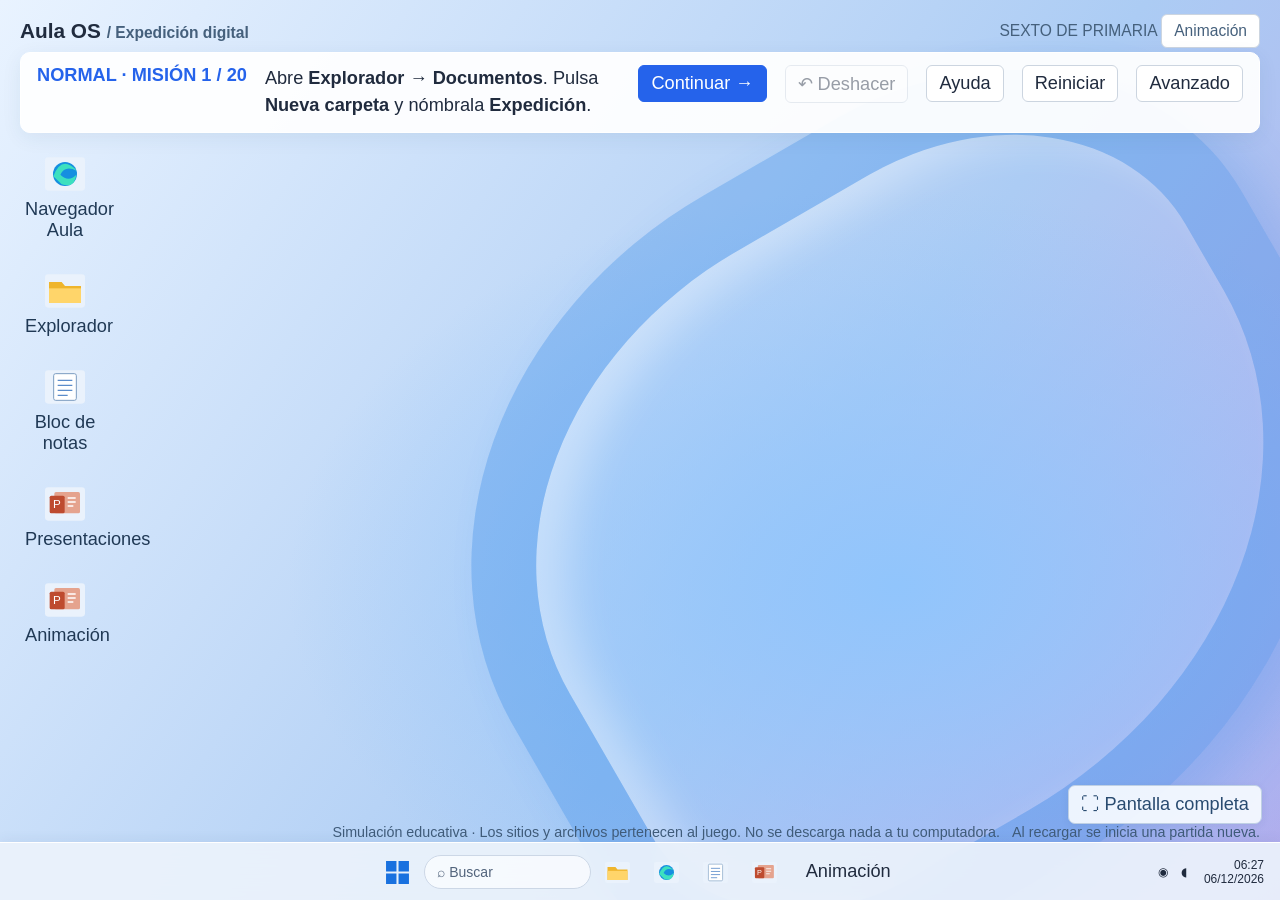
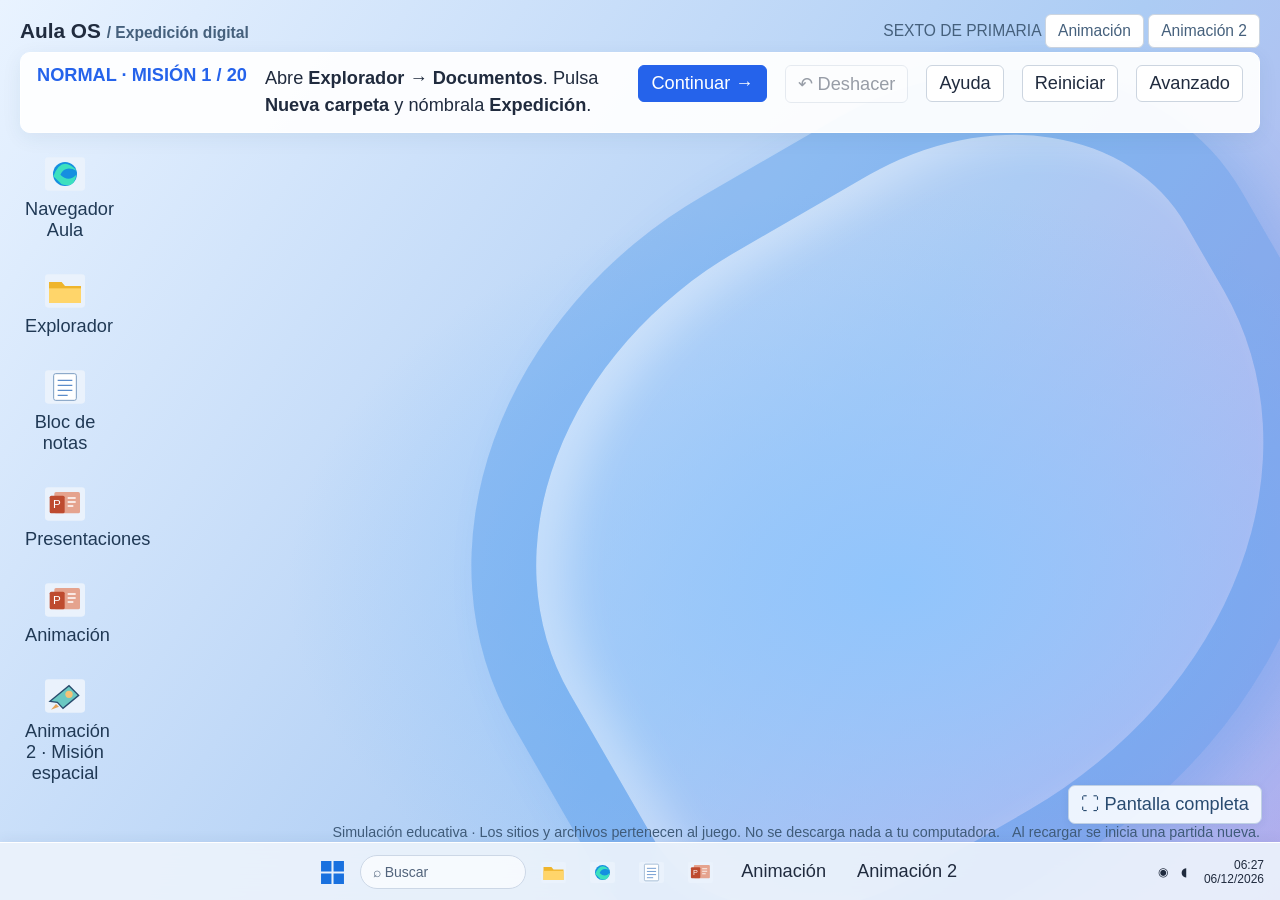
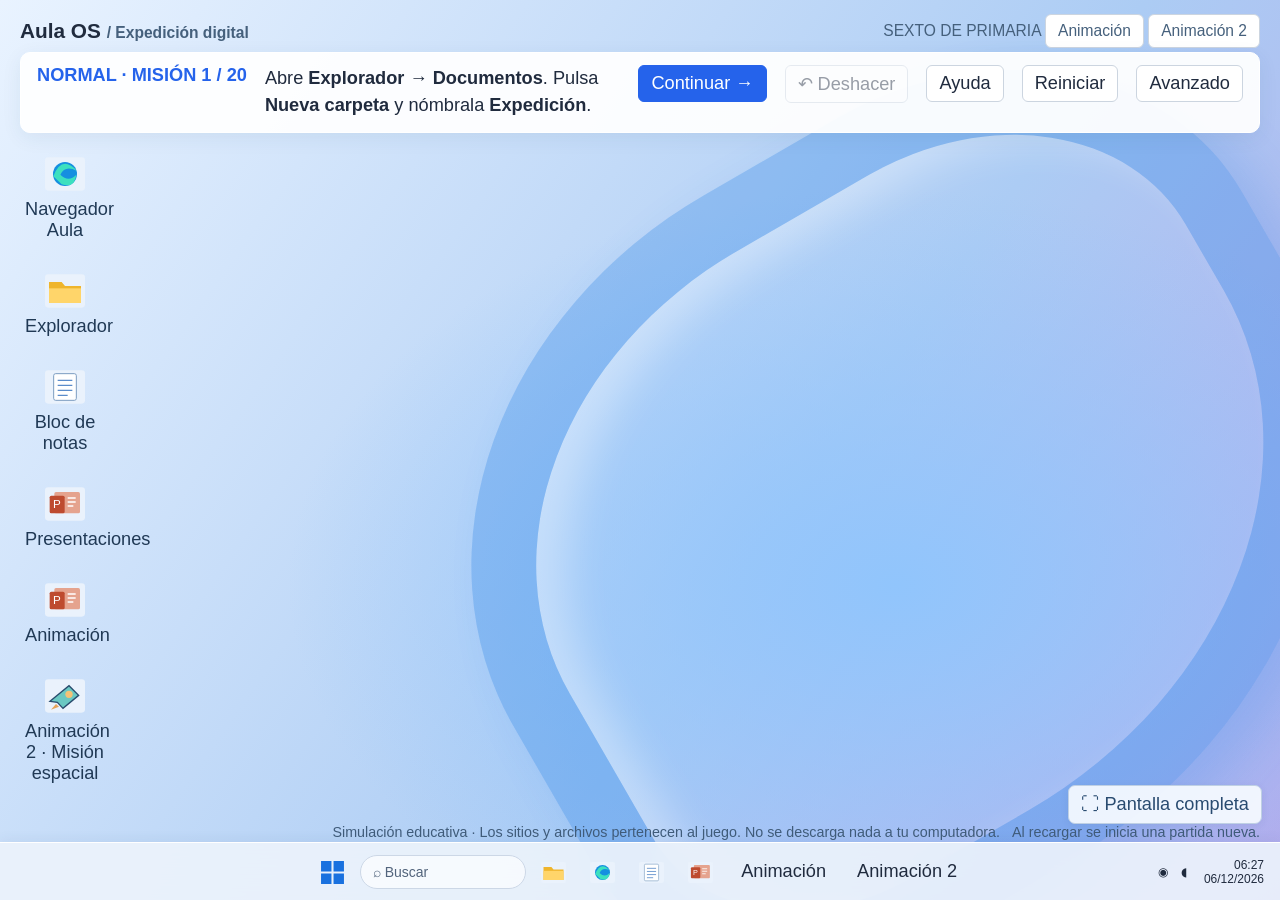
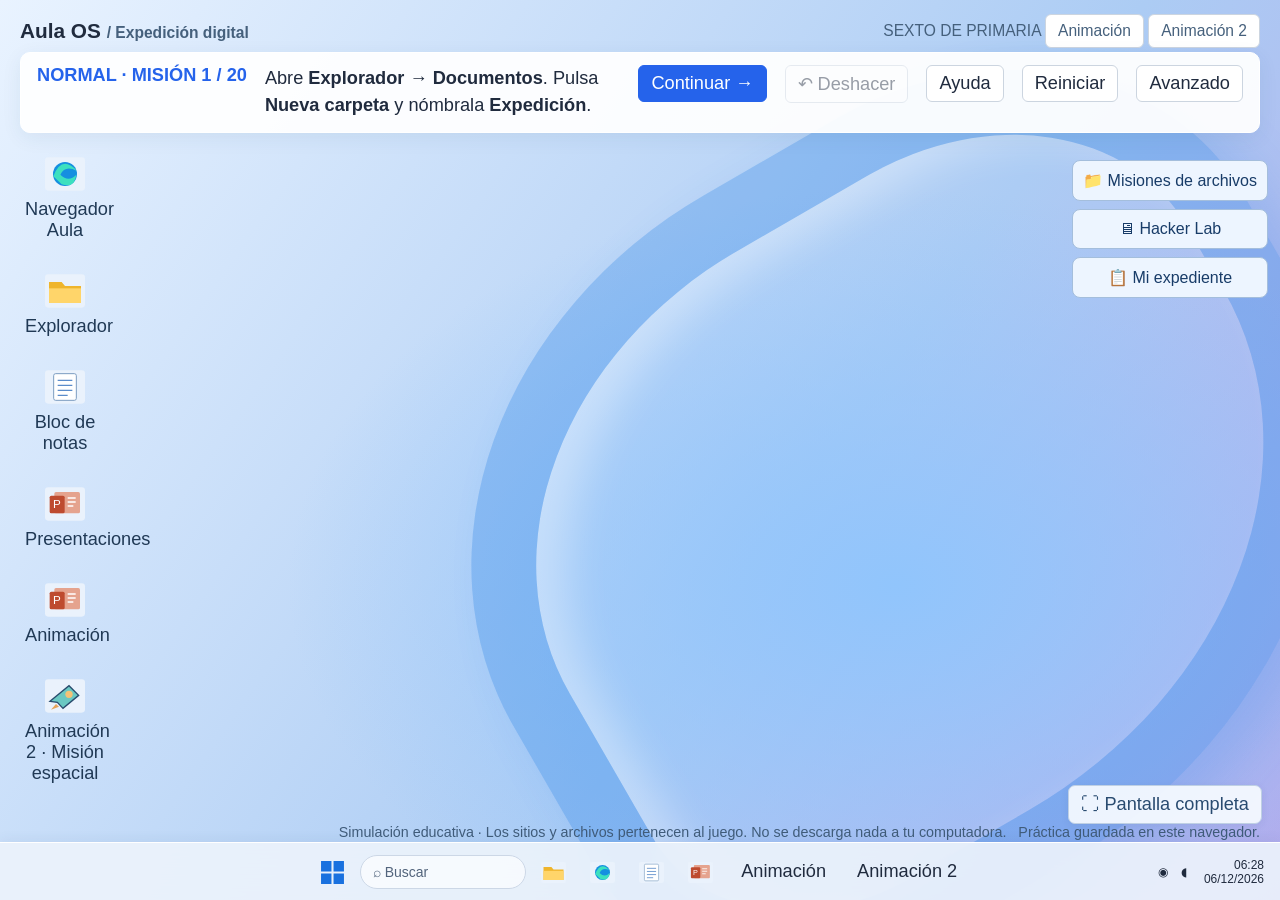
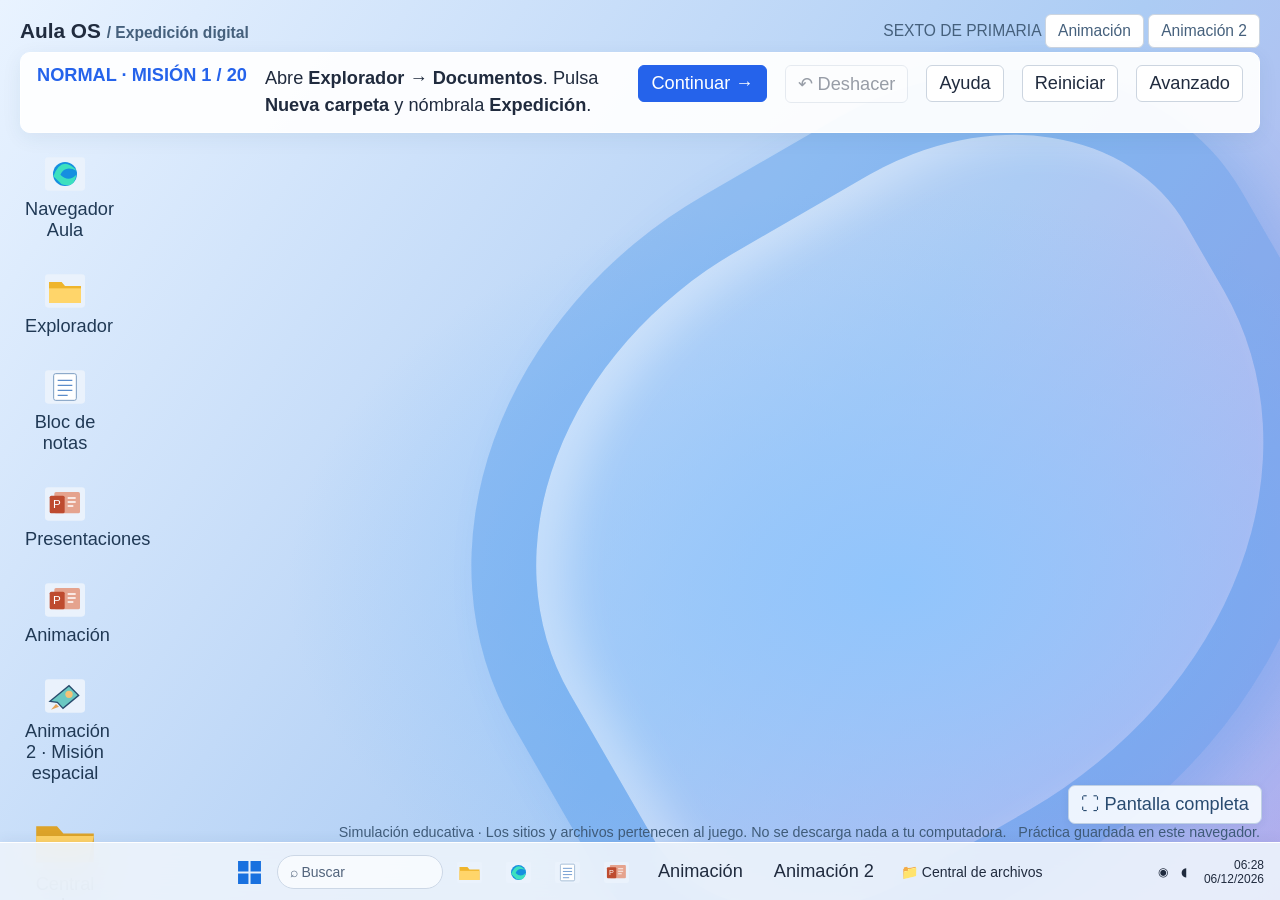
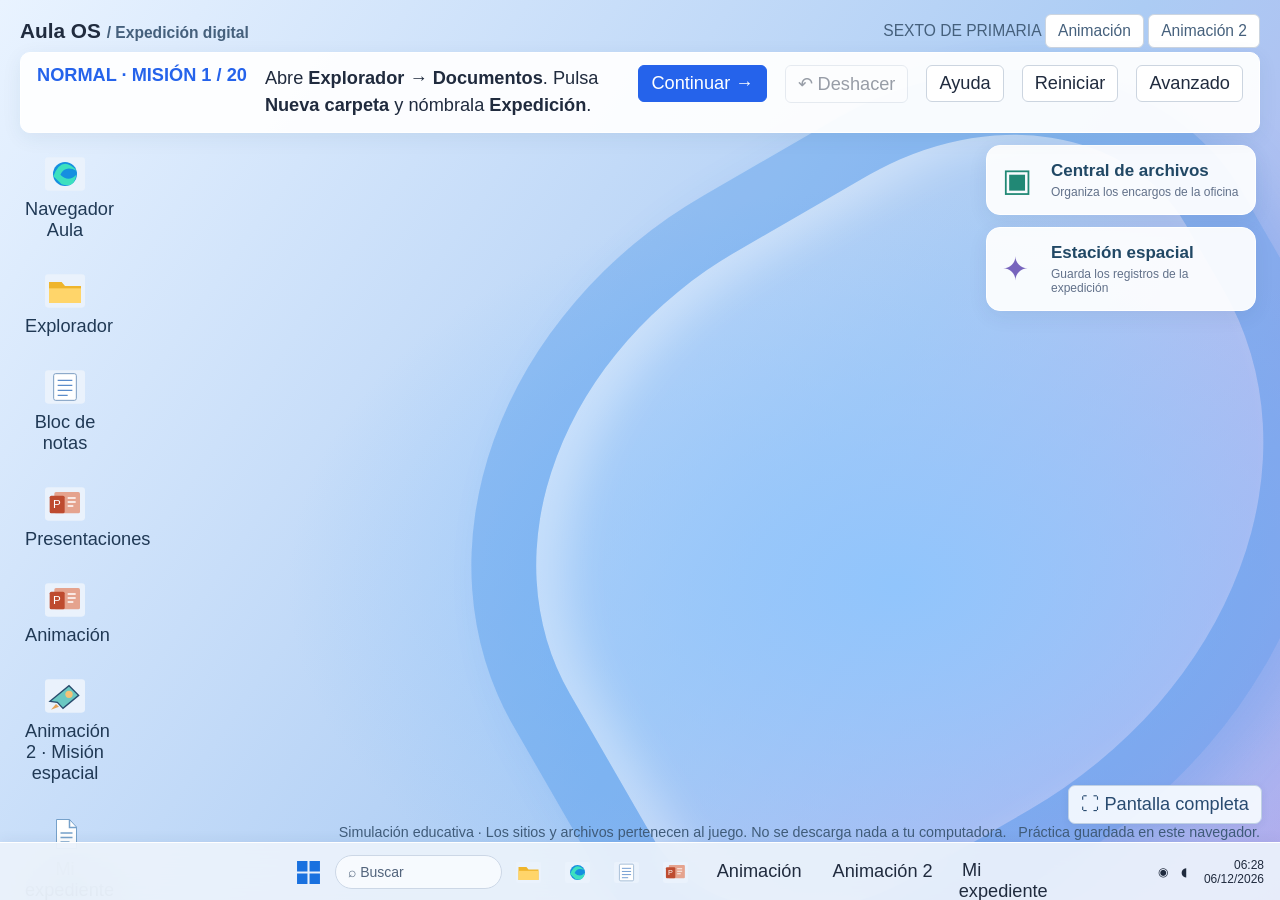
